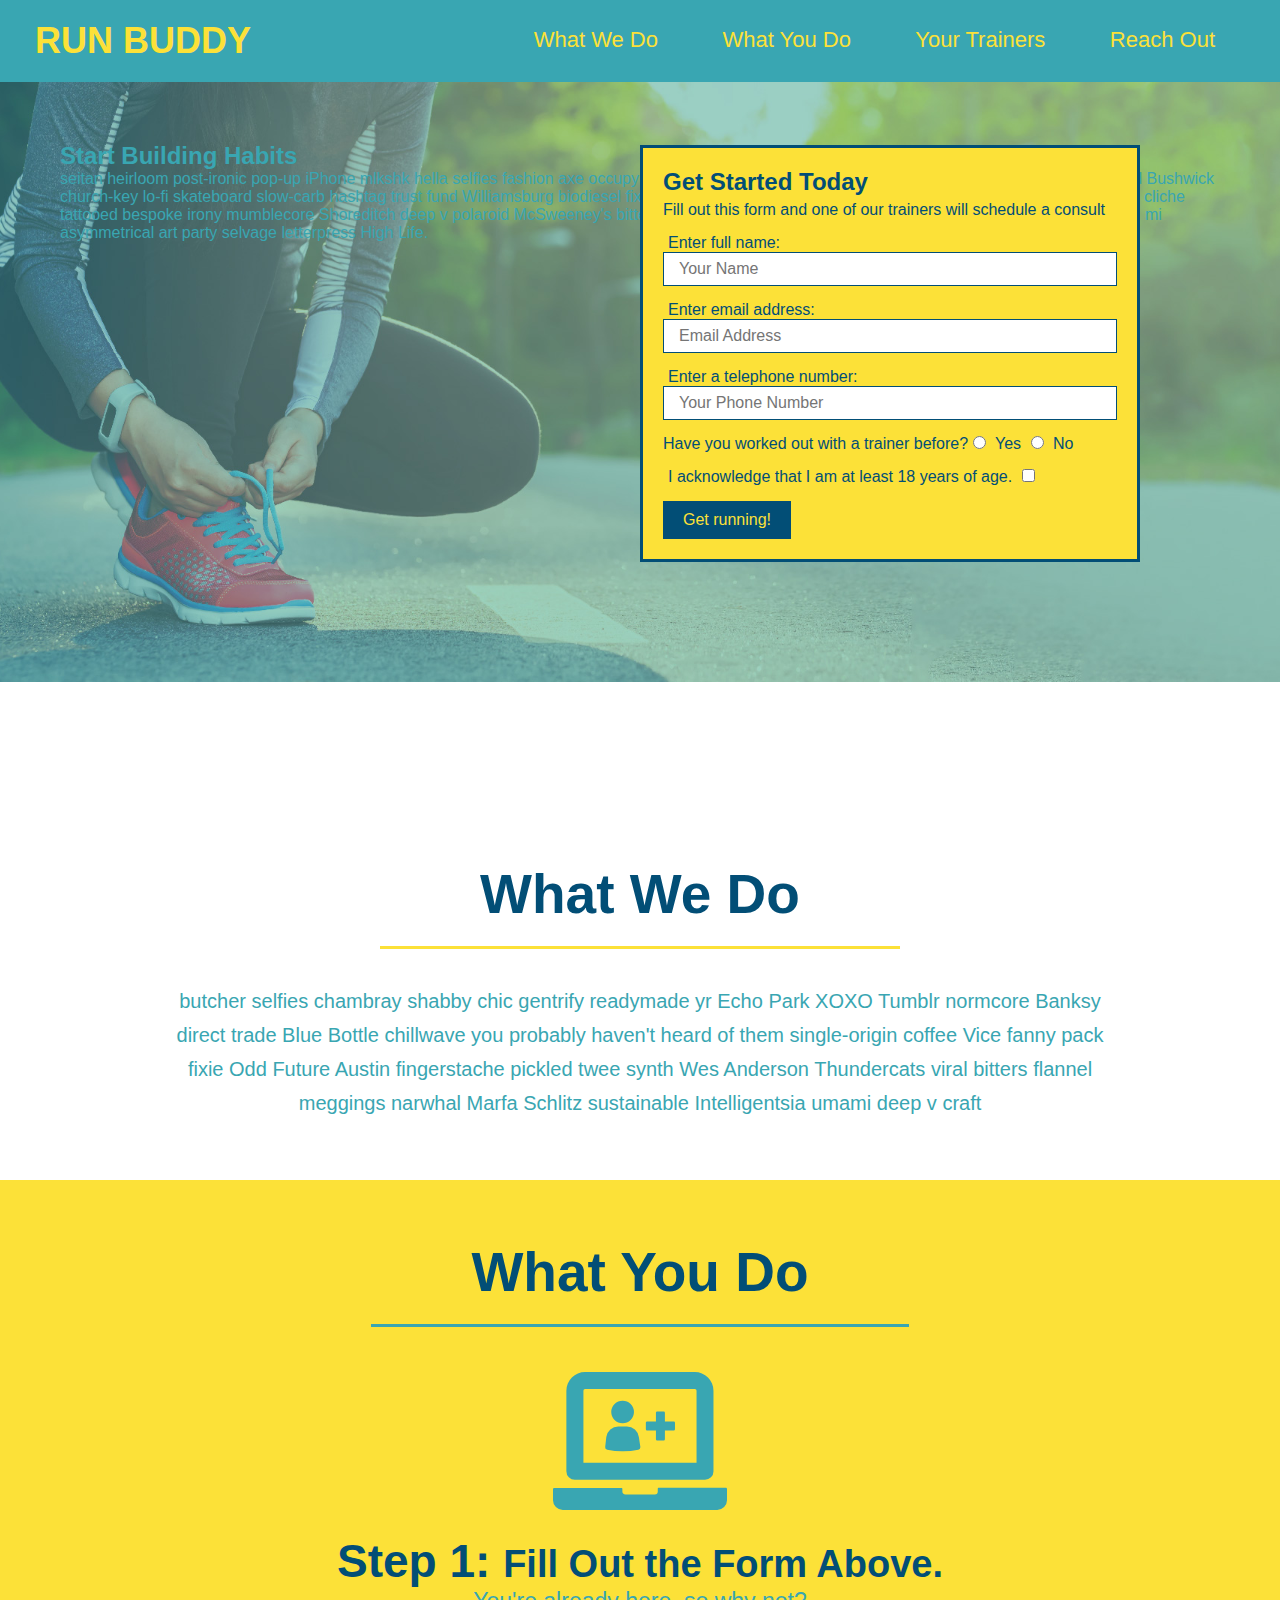
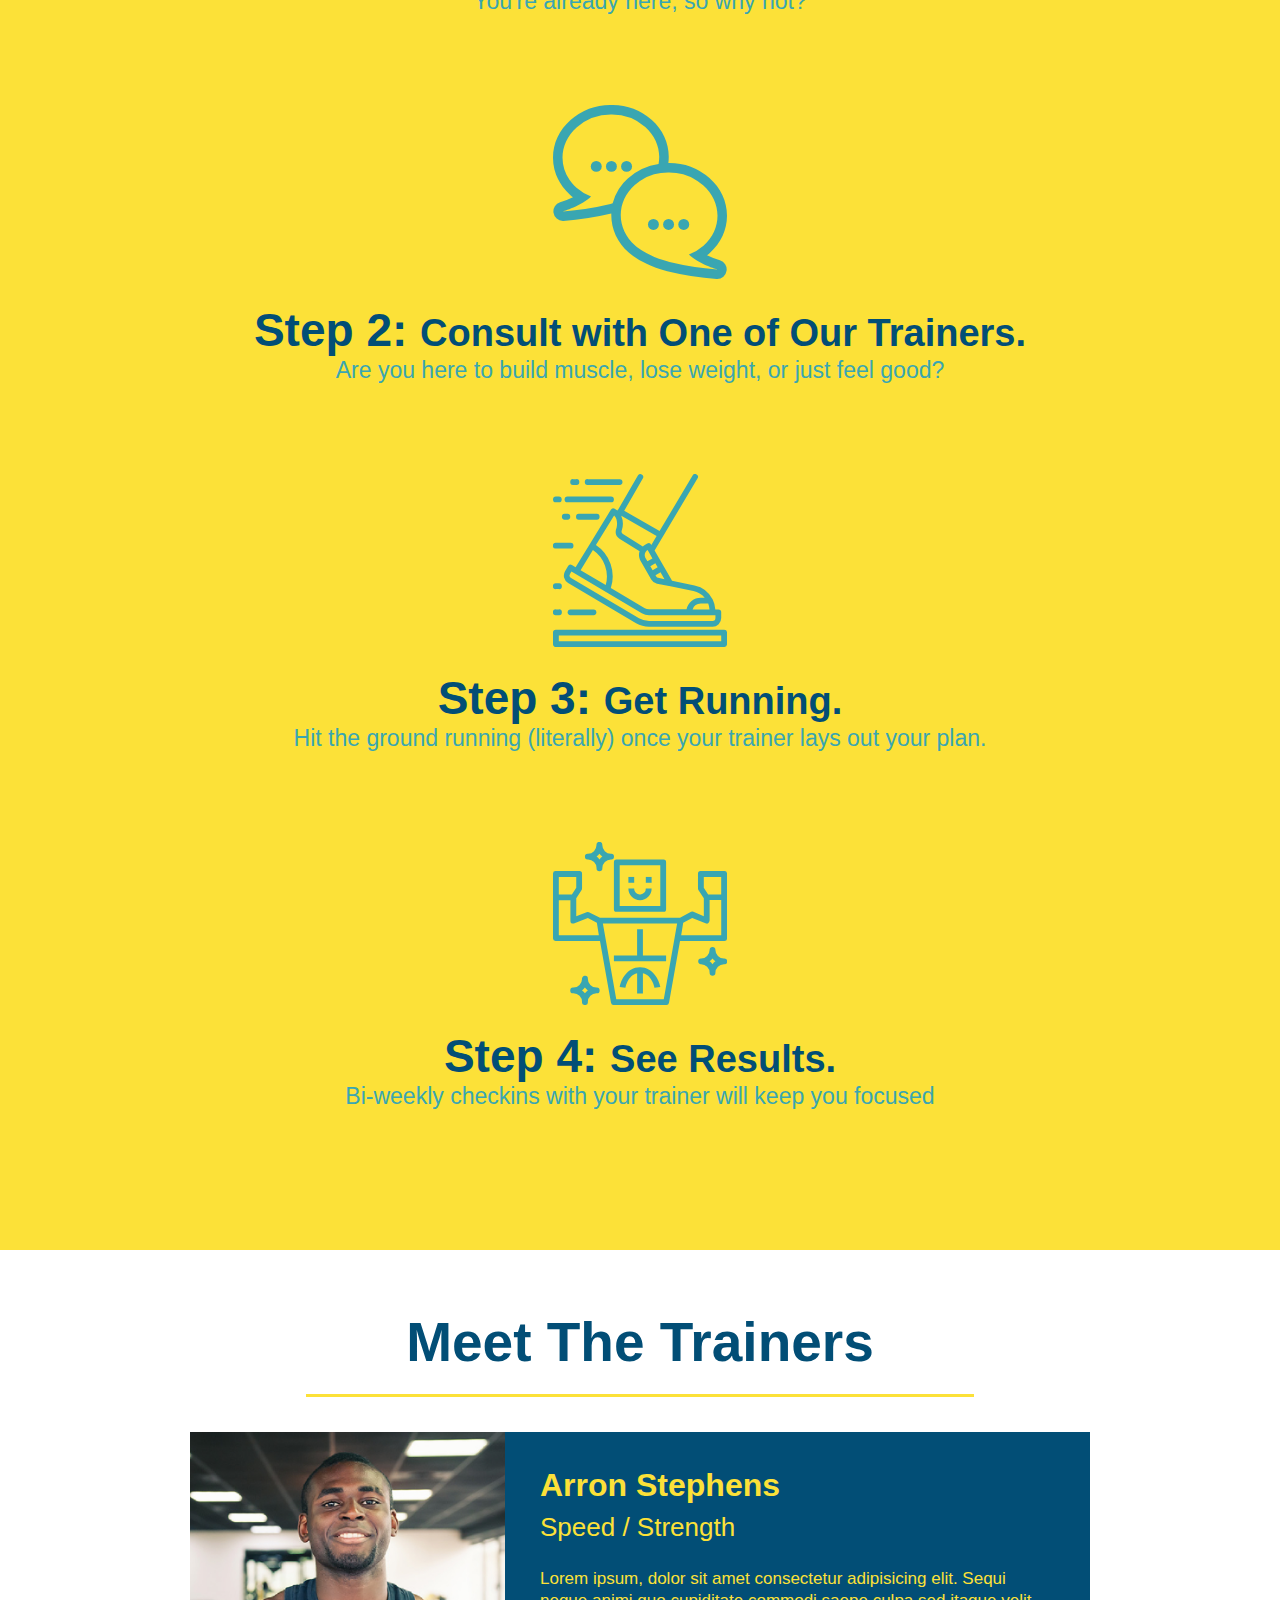
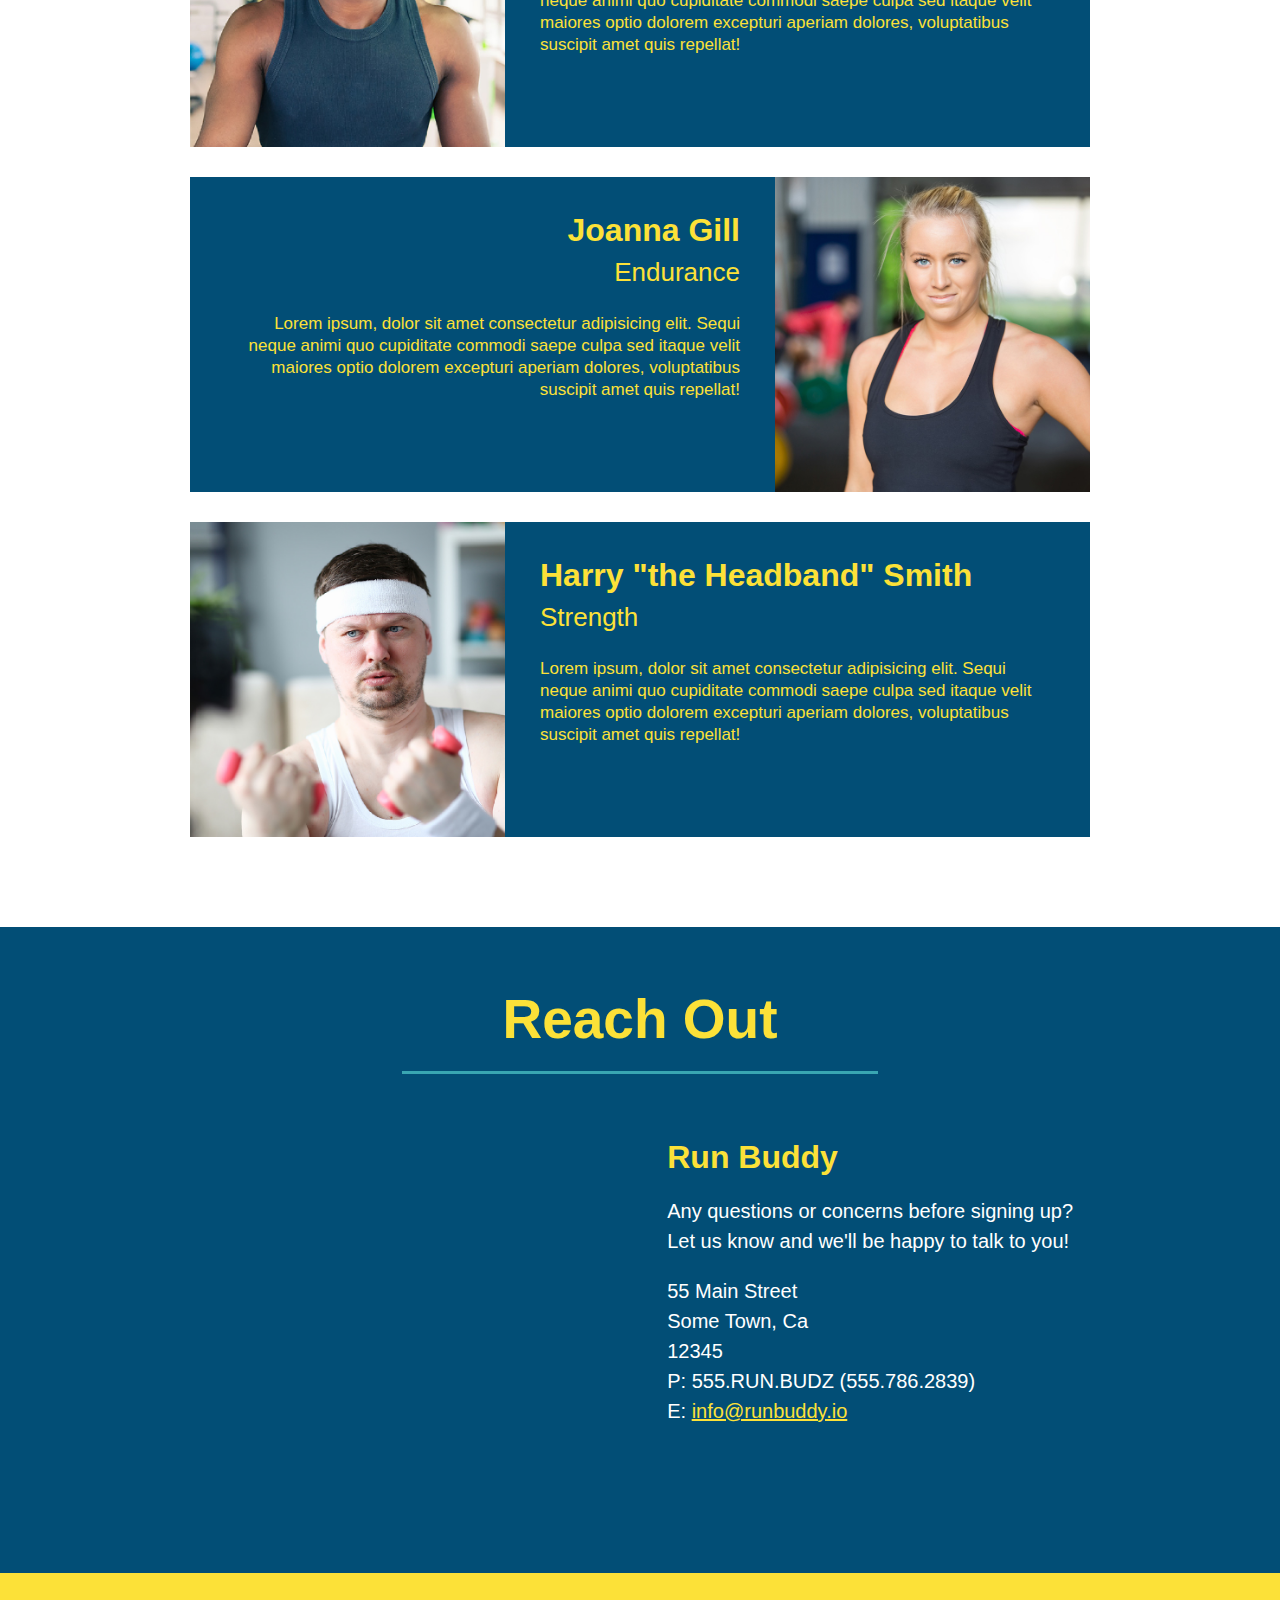
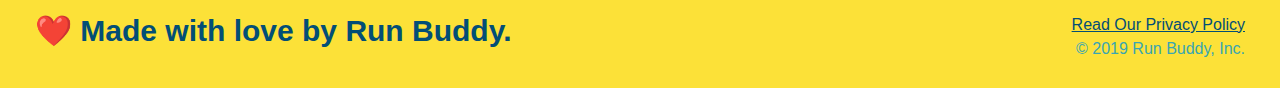
==== index.html @ 11a374d1 "add content to hero, replace image" ====
<!DOCTYPE html>
<html lang="en">
        <head>
            <meta charset="UTF-8" />
            <title>Run Buddy</title>
            <link rel="stylesheet" href="resources/style.css"/>
        </head>
        <body>
            <!--navigation-->
            <header>
                <h1>
                    <a href="/">RUN BUDDY</a>
                </h1>
                <nav>
                    <!-- Unordered list elements-->
                    <ul>
                        <!-- List item elements-->
                        <li>
                            <!--Anchor element-->
                            <a href="#what-we-do">What We Do</a>
                        </li>
                        <li>
                            <a href="#what-you-do">What You Do</a>
                        </li>
                        <li>
                            <a href="#your-trainers">Your Trainers</a>
                        </li>
                        <li>
                            <a href="#reach-out">Reach Out</a>
                        </li>
                    </ul>
                </nav>
            </header>
            
            <!--hero section-->
            <section class="hero">
                <div class="hero-cta">
                    <h2>Start Building Habits</h2>
                    <p>
                        seitan heirloom post-ironic pop-up iPhone mlkshk hella selfies fashion axe occupy readymade put a bird on it messenger bag Wes Anderson Schlitz plaid Bushwick church-key lo-fi skateboard slow-carb hashtag trust fund Williamsburg biodiesel fixie farm-to-table 8-bit banjo XOXO Banksy chillwave bicycle rights retro cliche tattooed bespoke irony mumblecore Shoreditch deep v polaroid McSweeney's bitters cray gentrify tofu Marfa you probably haven't heard of them yr banh mi asymmetrical art party selvage letterpress High Life.
                    </p>
                </div>
                <div class="hero-form">
                  <h3>Get Started Today</h3>
                  <p>Fill out this form and one of our trainers will schedule a consult</p>
                <form>
                    <!--Call to action form-->
                    <label for="name">Enter full name:</label>
                    <input type="text" class="form-input" placeholder="Your Name" name="name" id="name" />
                    
                    <label for="email">Enter email address:</label>
                    <input type="email" class="form-input" placeholder="Email Address" name="email" id="email" />
                    
                    <label for="name">Enter a telephone number:</label>
                    <input type="tel" class="form-input" placeholder="Your Phone Number" name="phone" id="phone" />
                    
                    <p>
                        Have you worked out with a trainer before?
                        <input type="radio" name="trainer-confirm" id="trainer-yes" />
                        <label for="trainer-yes">Yes</label>
                        
                        <input type="radio" name="trainer-confirm" id="trainer-no" />
                        <label for="trainer-no">No</label>
                    </p>
                    
                    <p>
                        <label for="checkbox">
                            I acknowledge that I am at least 18 years of age.
                        </label>
                        <input type="checkbox" name="age-confirm" id="checkbox"/>
                    </p>
                    
                    <button type="submit">
                        Get running!
                    </button>
                </form>
                </div>
            </section>
            <!--end hero section-->

            <!--hero/jumbotron-->
            <section>
            </section>

            <!--What we do section-->
            <section id="what-we-do" class="intro">
                <h2 class="section-title primary-border">What We Do</h2>
                <p>
                    butcher selfies chambray shabby chic gentrify readymade yr Echo Park XOXO Tumblr normcore Banksy direct trade Blue Bottle chillwave you probably haven't heard of them single-origin coffee Vice fanny pack fixie Odd Future Austin fingerstache pickled twee synth Wes Anderson Thundercats viral bitters flannel meggings narwhal Marfa Schlitz sustainable Intelligentsia umami deep v craft
                </p>
            </section>

            <!--What you do section-->
            <section id="what-you-do" class="steps">
                <h2 class="section-title secondary-border">What You Do</h2>

                <div>
                    <!-- insert this img element -->
                    <img src="./resources/images/step-1.svg" alt="" />
                    <h3>Step 1: <span>Fill Out the Form Above.</span></h3>
                    <p>You're already here, so why not?</p>
                </div>
                
                <div>
                    <img src="./resources/images/step-2.svg" alt="" />
                    <h3>Step 2: <span>Consult with One of Our Trainers.</span></h3>
                    <p>Are you here to build muscle, lose weight, or just feel good?</p>
                </div>

                <div>
                    <img src="./resources/images/step-3.svg" alt="" />
                    <h3>Step 3: <span>Get Running.</span></h3>
                    <p>Hit the ground running (literally) once your trainer lays out your plan.</p>
                </div>

                <div>
                    <img src="./resources/images/step-4.svg" alt="" />
                    <h3>Step 4: <span>See Results.</span></h3>
                    <p>Bi-weekly checkins with your trainer will keep you focused</p>
                </div>
            </section>

            <!--Meet the Trainers Section-->
            <section id="your-trainers" class="trainers">
                <h2 class="section-title primary-border">Meet The Trainers</h2>

                <article class="trainer">
                    <img src="resources/images/trainer-1.jpg" alt="Arron Stephens in his workout clothes, ready to pump iron."/>
                    <div class="trainer-bio text-left">
                        <h3>Arron Stephens</h3>
                        <h4>Speed / Strength</h4>
                        <p>
                            Lorem ipsum, dolor sit amet consectetur adipisicing elit. Sequi neque animi quo cupiditate commodi saepe culpa sed
                            itaque velit maiores optio dolorem excepturi aperiam dolores, voluptatibus suscipit amet quis repellat!
                        </p>
                    </div>
                </article>

                <!-- second trainer bio -->
                <article class="trainer">
                    <div class="trainer-bio text-right">
                    <h3>Joanna Gill</h3>
                    <h4>Endurance</h4>
                    <p>
                        Lorem ipsum, dolor sit amet consectetur adipisicing elit. Sequi neque animi quo cupiditate commodi saepe culpa sed
                        itaque velit maiores optio dolorem excepturi aperiam dolores, voluptatibus suscipit amet quis repellat!
                    </p>
                    </div>
                    <img src="resources/images/trainer-2.jpg" alt="Joanna Gill cooling off after a workout" />
                </article>
                
                <!-- third trainer bio -->
                <article class="trainer">
                    <img src="resources/images/trainer-3.jpg" alt="Harry Smith wearing a headband and lifting comically small pink weights" />
                    <div class="trainer-bio text-left">
                    <h3>Harry "the Headband" Smith</h3>
                    <h4>Strength</h4>
                    <p>
                        Lorem ipsum, dolor sit amet consectetur adipisicing elit. Sequi neque animi quo cupiditate commodi saepe culpa sed
                        itaque velit maiores optio dolorem excepturi aperiam dolores, voluptatibus suscipit amet quis repellat!
                    </p>
                    </div>
                </article>
            </section>

            <!--reach out section-->
            <section id="reach-out" class="contact">
                <h2 class="section-title secondary-border">Reach Out</h2>

                <div class="contact-info">
                    <iframe src="https://www.google.com/maps/embed?pb=!1m18!1m12!1m3!1d2941.629559696453!2d-71.11767998467305!3d42.49942747917771!2m3!1f0!2f0!3f0!3m2!1i1024!2i768!4f13.1!3m3!1m2!1s0x89e374beabe57c93%3A0x8c1a753d061dc4a1!2s9%20Concord%20Rd%2C%20Stoneham%2C%20MA%2002180!5e0!3m2!1sen!2sus!4v1642597532326!5m2!1sen!2sus"  
                    style="border:0;" 
                    allowfullscreen="" 
                    loading="lazy">
                    </iframe>
                    
                    <div>
                        <h3>Run Buddy</h3>
                        <p>
                        Any questions or concerns before signing up?
                        <br />
                        Let us know and we'll be happy to talk to you!
                        </p>
                        <address>
                        55 Main Street <br/>
                        Some Town, Ca <br/>
                        12345<br />
                        P: 555.RUN.BUDZ (555.786.2839)<br/>
                        E: <a href="mailto:info@runbuddy.io">info@runbuddy.io</a>
                        </address>
                    </div>
                </div>
        </section>

            <!--footer-->
            <footer>
                <h2>❤️ Made with love by Run Buddy.</h2>
                <div>
                    <a href="Privacy-policy.html">Read Our Privacy Policy</a><br/>
                    &copy; 2019 Run Buddy, Inc.
                </div>
            </footer>
        </body>
</html>
---- resources/style.css ----
* {
    margin: 0;
    padding: 0;
    box-sizing: border-box;
}

body {
    color: #39a6b2;
    font-family: Helvetica, Arial, sans-serif;
}

/* apply styles to <header> */
header {
    padding: 20px 35px;
    background-color: #39a6b2;
}

header h1 {
    font-weight: bold;
    font-size: 36px;
    color: #fce138;
    margin: 0;
    display: inline;
}

header a {
    text-decoration:none;
    color: #fce138;
}

/* Hero Style Start */
.hero {
    background-image: url(../resources/images/hero-bg.jpg);
    height: 600px;
    background-size: cover;
    background-position: center;
    position: relative;
}
/* Hero Style End */

.hero-form {
    border: 3px solid #024e76;
    background-color: #fce138;
    padding: 20px;
    width: 500px;
    color: #024e76;
    position: absolute;
    bottom: 120px;
    right: 140px;
}

.hero-form h3 {
    font-size: 24px;
    margin: 0;
}

.hero-form p {
    margin: 5px 0 15px 0;
}

header nav {
    float: right;
    margin: 7px 0;
}

header nav ul li {
    display: inline;
}

header nav ul li a {
    margin: 0 30px;
    font-weight: lighter; 
    font-size: 22px;
}

footer {
    background: #fce138;
    width: 100%;
    padding: 40px 35px;
}

footer h2 {
    display: inline;
    color: #024e76;
    font-size: 30px;
    margin: 0;
}

footer div {
    float: right;
    line-height: 1.5;
    text-align: right;
}

footer a {
    color: #024e76;
}

section {
    padding: 60px;
}

.form-input {
    border: 1px solid #024e76;
    display: block;
    padding: 7px 15px;
    font-size: 16px;
    color: #024e76;
    width: 100%;
    margin-bottom: 15px;
}

.hero-form label {
    margin: 0 5px;
}

.hero-form button {
    color: #fce138;
    background-color: #024e76;
    border: none;
    padding: 10px 20px;
    font-size: 16px;
}

.intro {
    text-align: center;
}

.intro p {
    line-height: 1.7;
    color: #39a6b2;
    width: 80%;
    font-size: 20px;
    margin: 0 auto;
}

.steps {
    text-align: center;
    background: #fce138;
}

.section-title {
    font-size: 55px;
    color: #024e76;
    margin-bottom: 35px;
    padding: 0 100px 20px 100px;
    display: inline-block;
    border-bottom: 3px solid;
}
  
.primary-border {
    border-color: #fce138;
}
  
.secondary-border {
    border-color: #39a6b2;
}

.steps div {
    margin-bottom: 80px;
}
  
.steps img {
    width: 15%;
    margin: 10px 0;
}
  
.steps h3 {
    color: #024e76;
    font-size: 46px;
    margin-top: 10px;
}
  
.steps p {
    color: #39a6b2;
    font-size: 23px;
}

.steps span {
    font-size: 38px;
}

.trainers {
    text-align: center; 
}

.trainer {
    width: 900px;
    margin: 0 auto 30px auto;
    background: #024e76;
    color: #fce138;
    overflow: auto;
}

.trainer img {
    width: 35%;
    float: left;
}
  
.trainer-bio {
    padding: 35px;
    float: left;
    width: 65%;
    overflow: auto
}

.text-left {
    text-align: left;
}
  
.text-right {
    text-align: right;
}

.trainer-bio h3 {
    font-size: 32px;
    margin-bottom: 8px;
}
  
.trainer-bio h4 {
    font-weight: lighter;
    font-size: 26px;
    margin-bottom: 25px;
}
  
.trainer-bio p {
    font-size: 17px;
    line-height: 1.3;
}

.contact {
    background-color: #024e76;
    text-align: center;
}

.contact h2 {
    color: #fce138;
}

.contact-info iframe {
    width: 400px;
    height: 400px;
}

.contact-info div {
    width: 410px;
    display: inline-block;
    vertical-align: top;
    text-align: left;
    margin: 30px 0 0 60px;
    color: white;
}

.contact-info h3 {
    color: #fce138;
    font-size: 32px;
}
  
.contact-info p, .contact-info address {
    margin: 20px 0;
    line-height: 1.5;
    font-size: 20px;
    font-style: normal;
}
  
.contact-info a {
    color: #fce138;
}
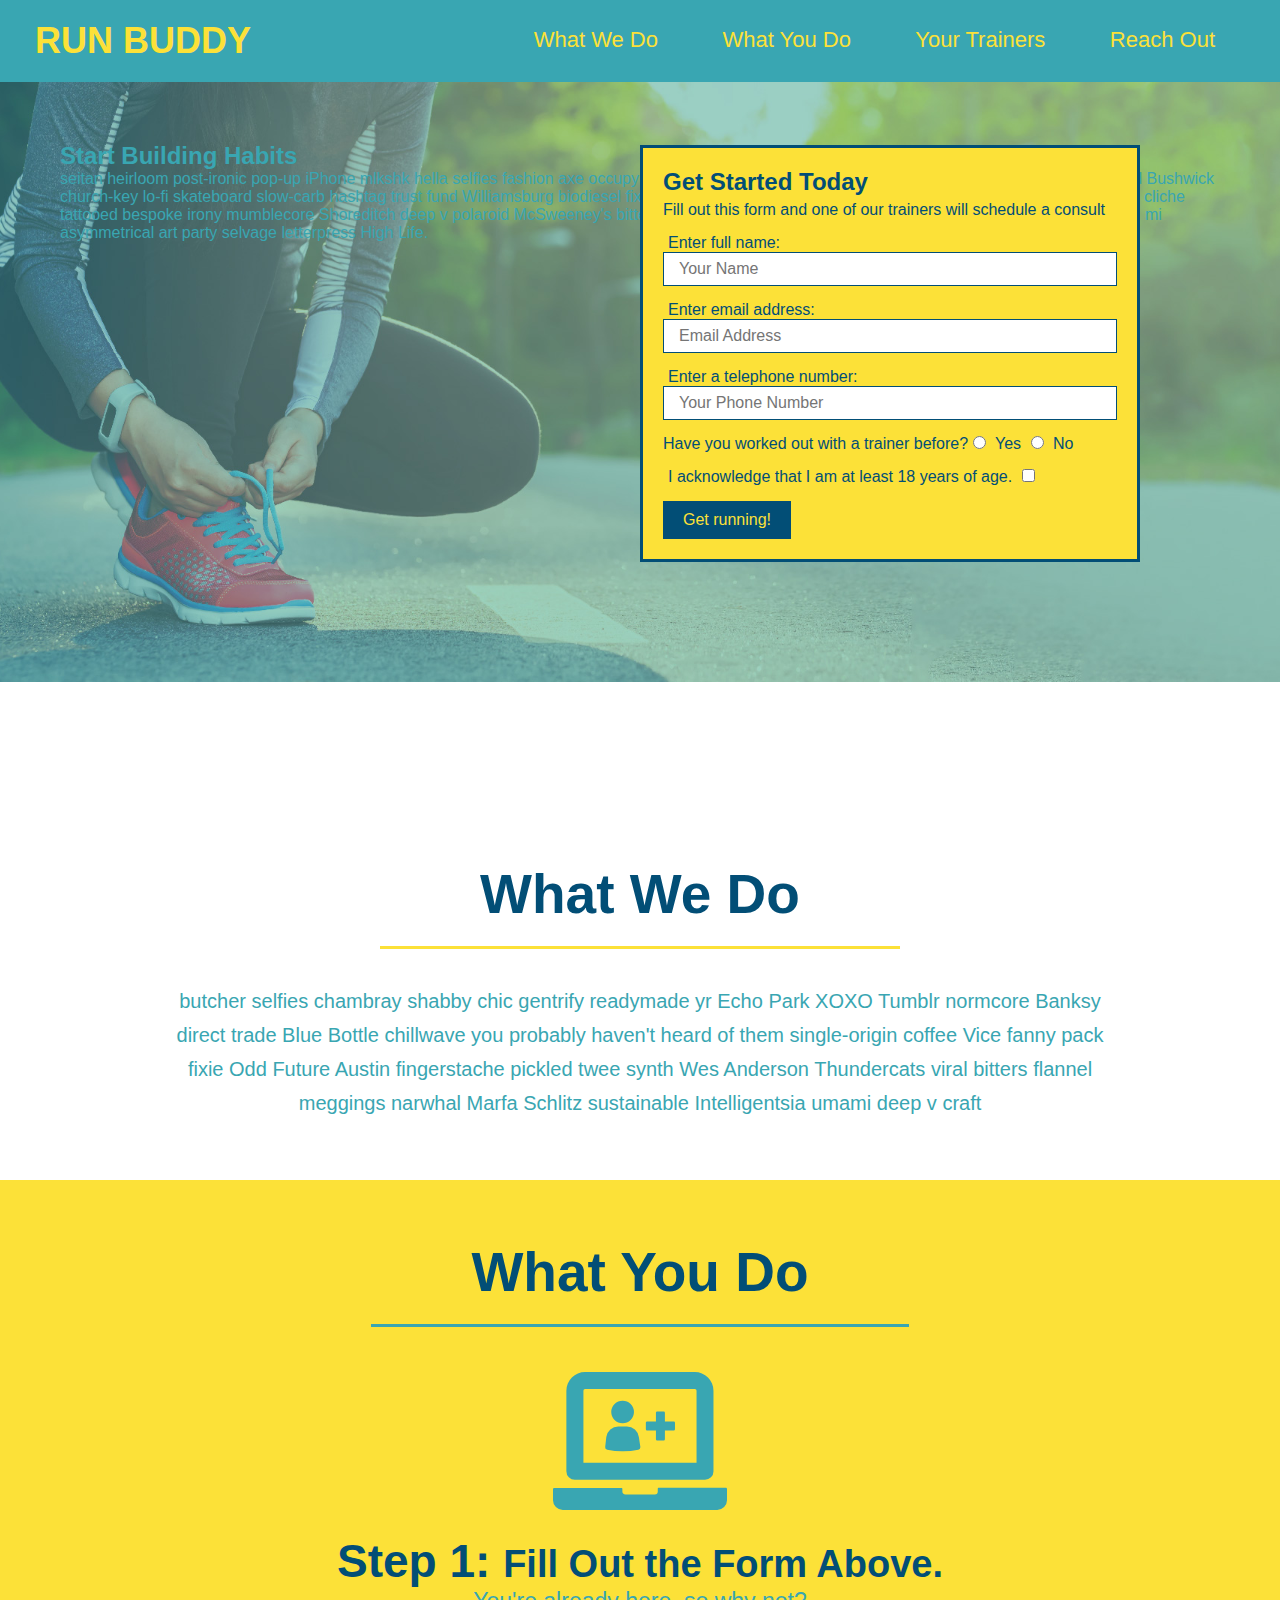
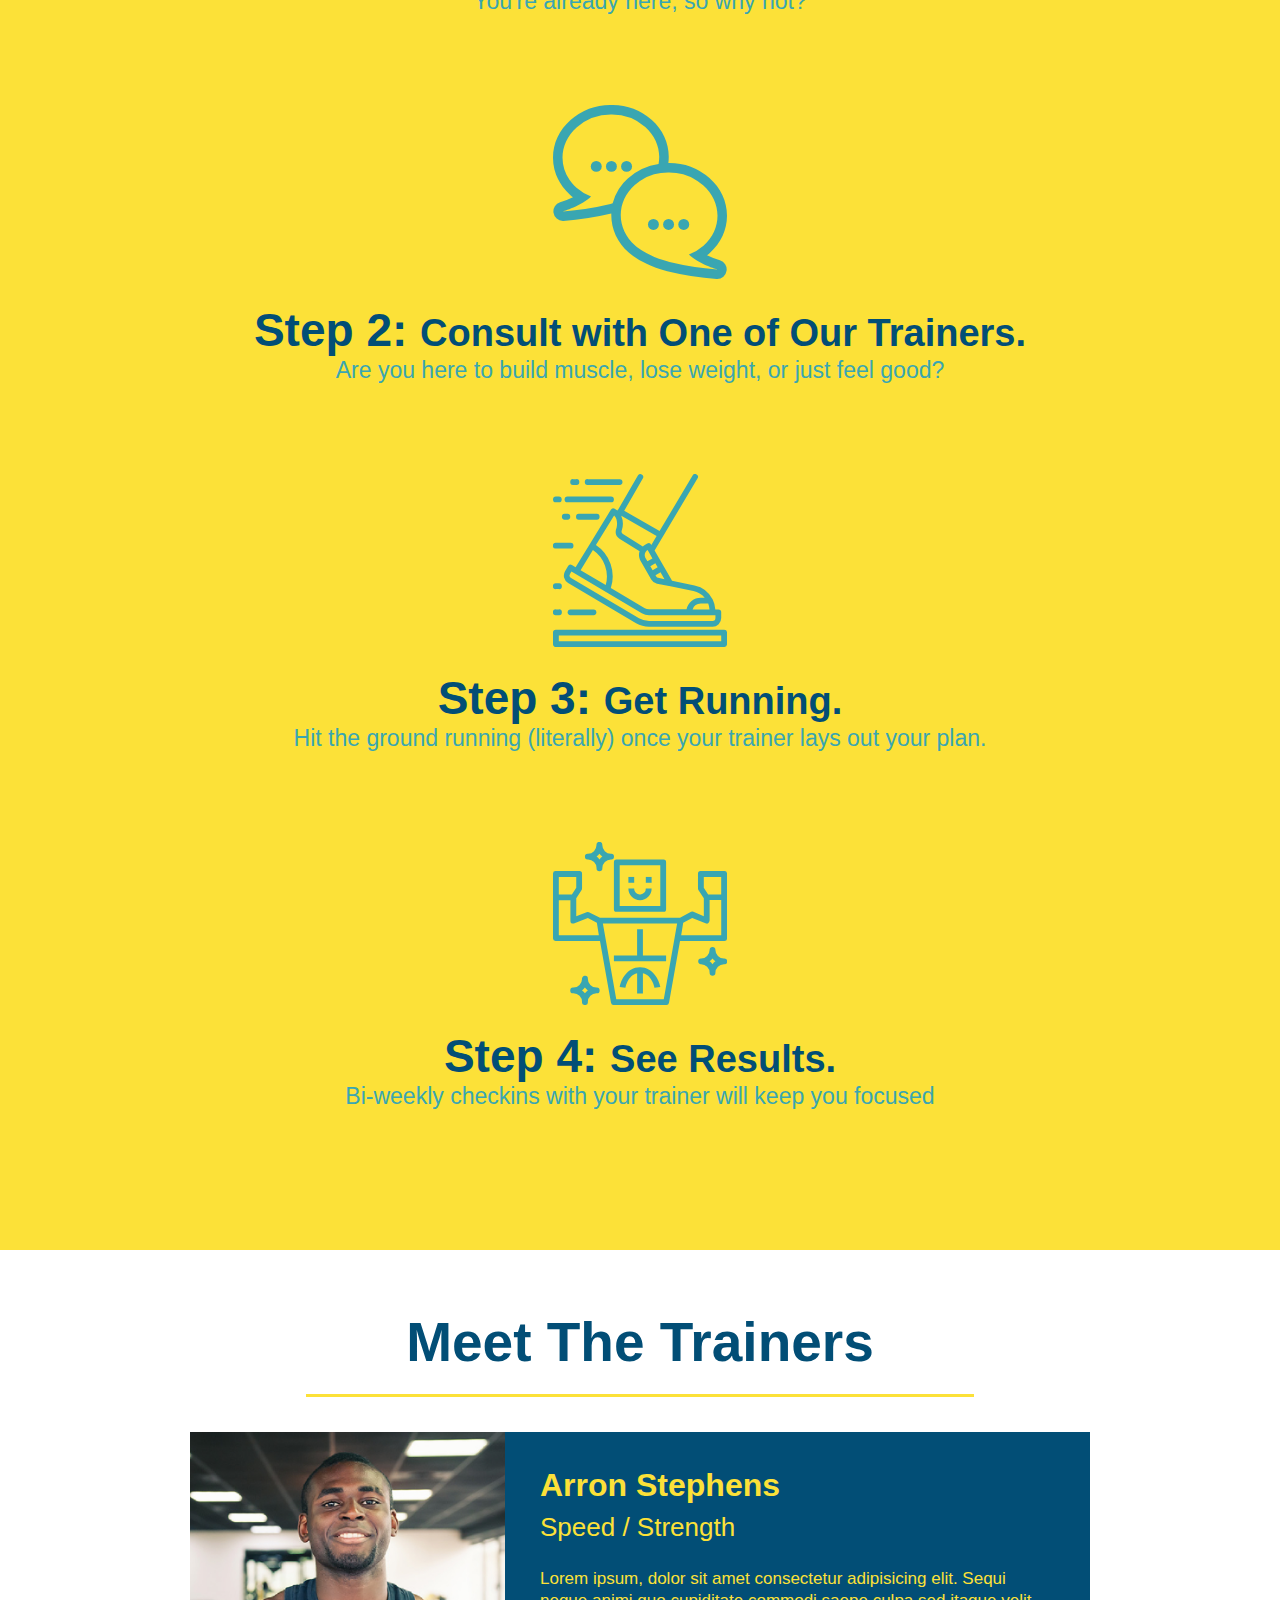
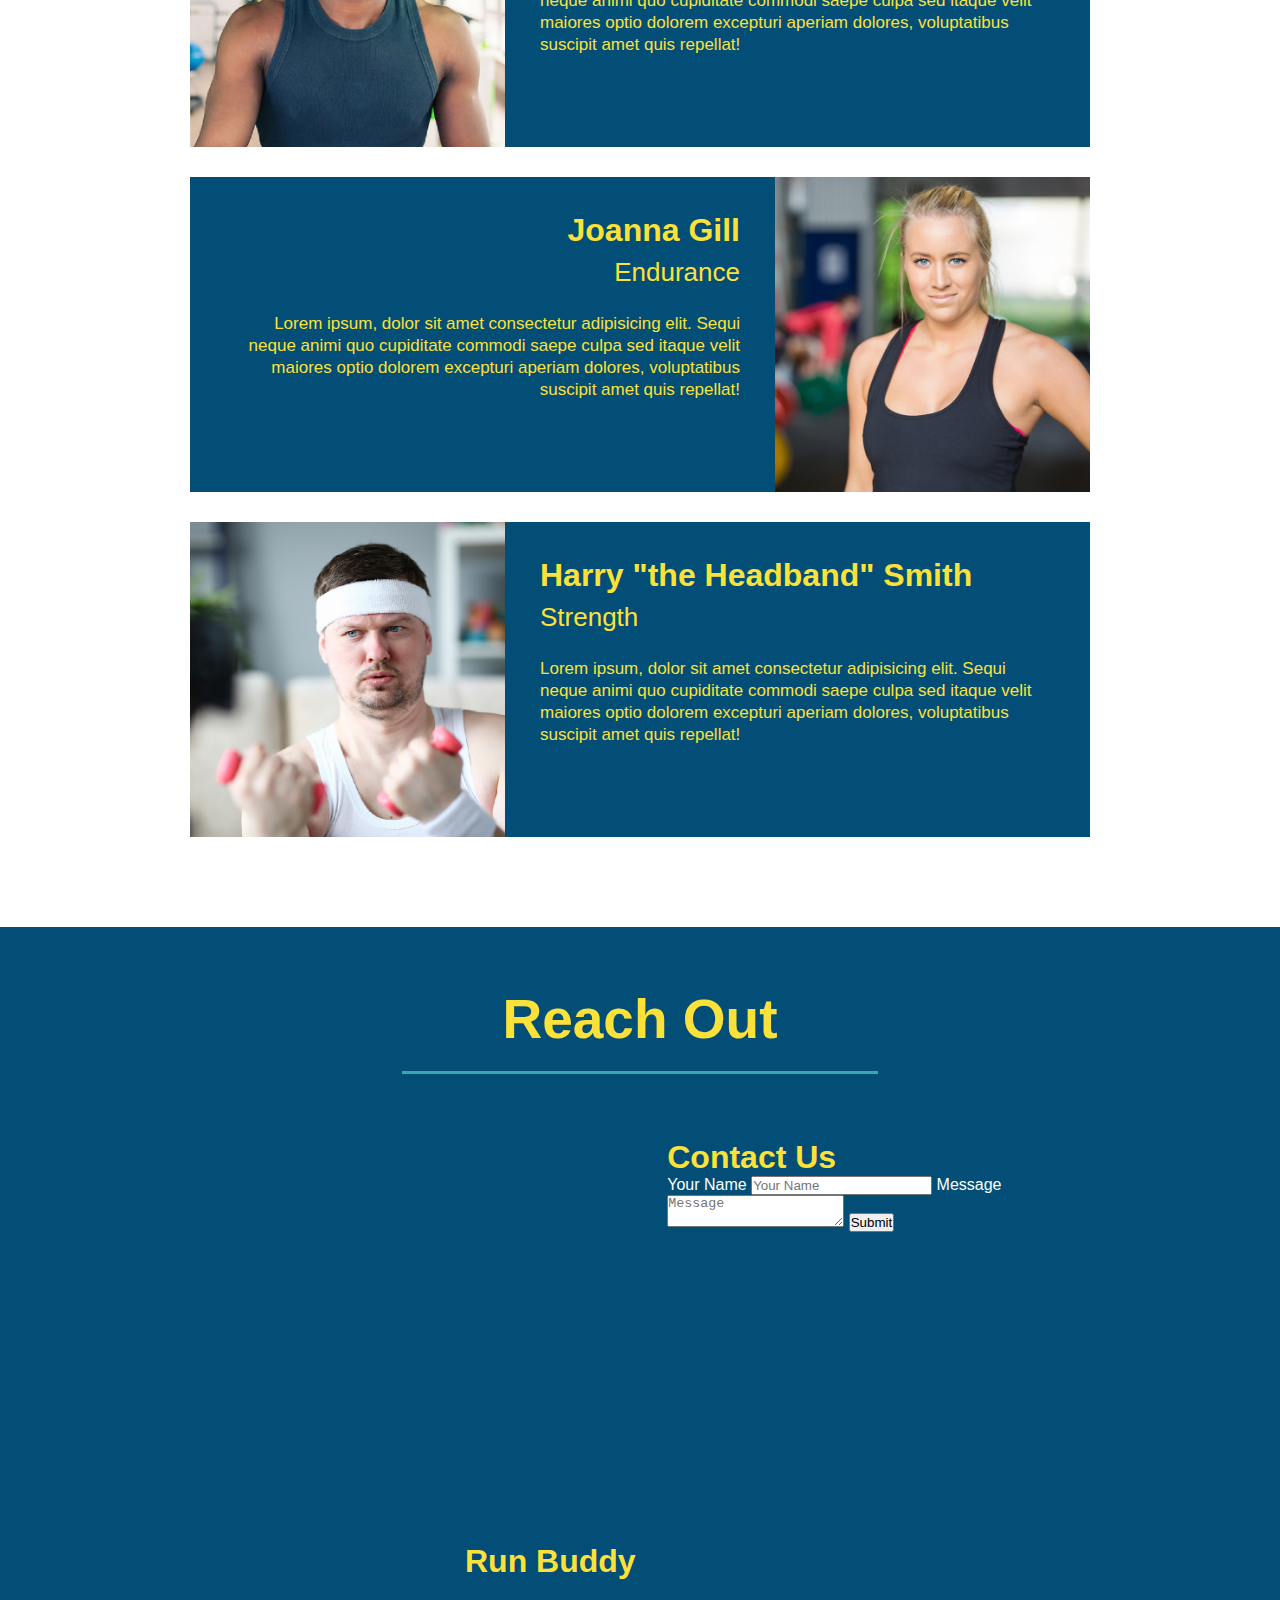
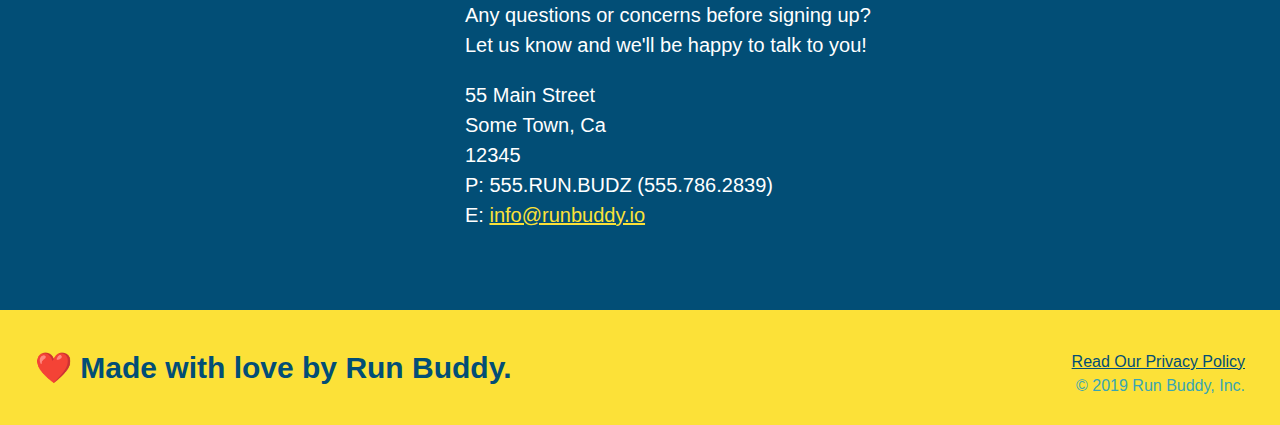
==== commit 252865d5: "add contact form" ====
--- a/index.html
+++ b/index.html
@@ -174,6 +174,19 @@
                     loading="lazy">
                     </iframe>
                     
+                    <div class="contact-form">
+                        <h3>Contact Us</h3>
+                        <form>
+                           <label for="contact-name">Your Name</label>
+                           <input type="text" id="contact-name" placeholder="Your Name" />
+                      
+                           <label for="contact-message">Message</label>
+                           <textarea id="contact-message" placeholder="Message"></textarea>
+                      
+                           <button type="submit">Submit</button>
+                        </form>
+                    </div>
+
                     <div>
                         <h3>Run Buddy</h3>
                         <p>
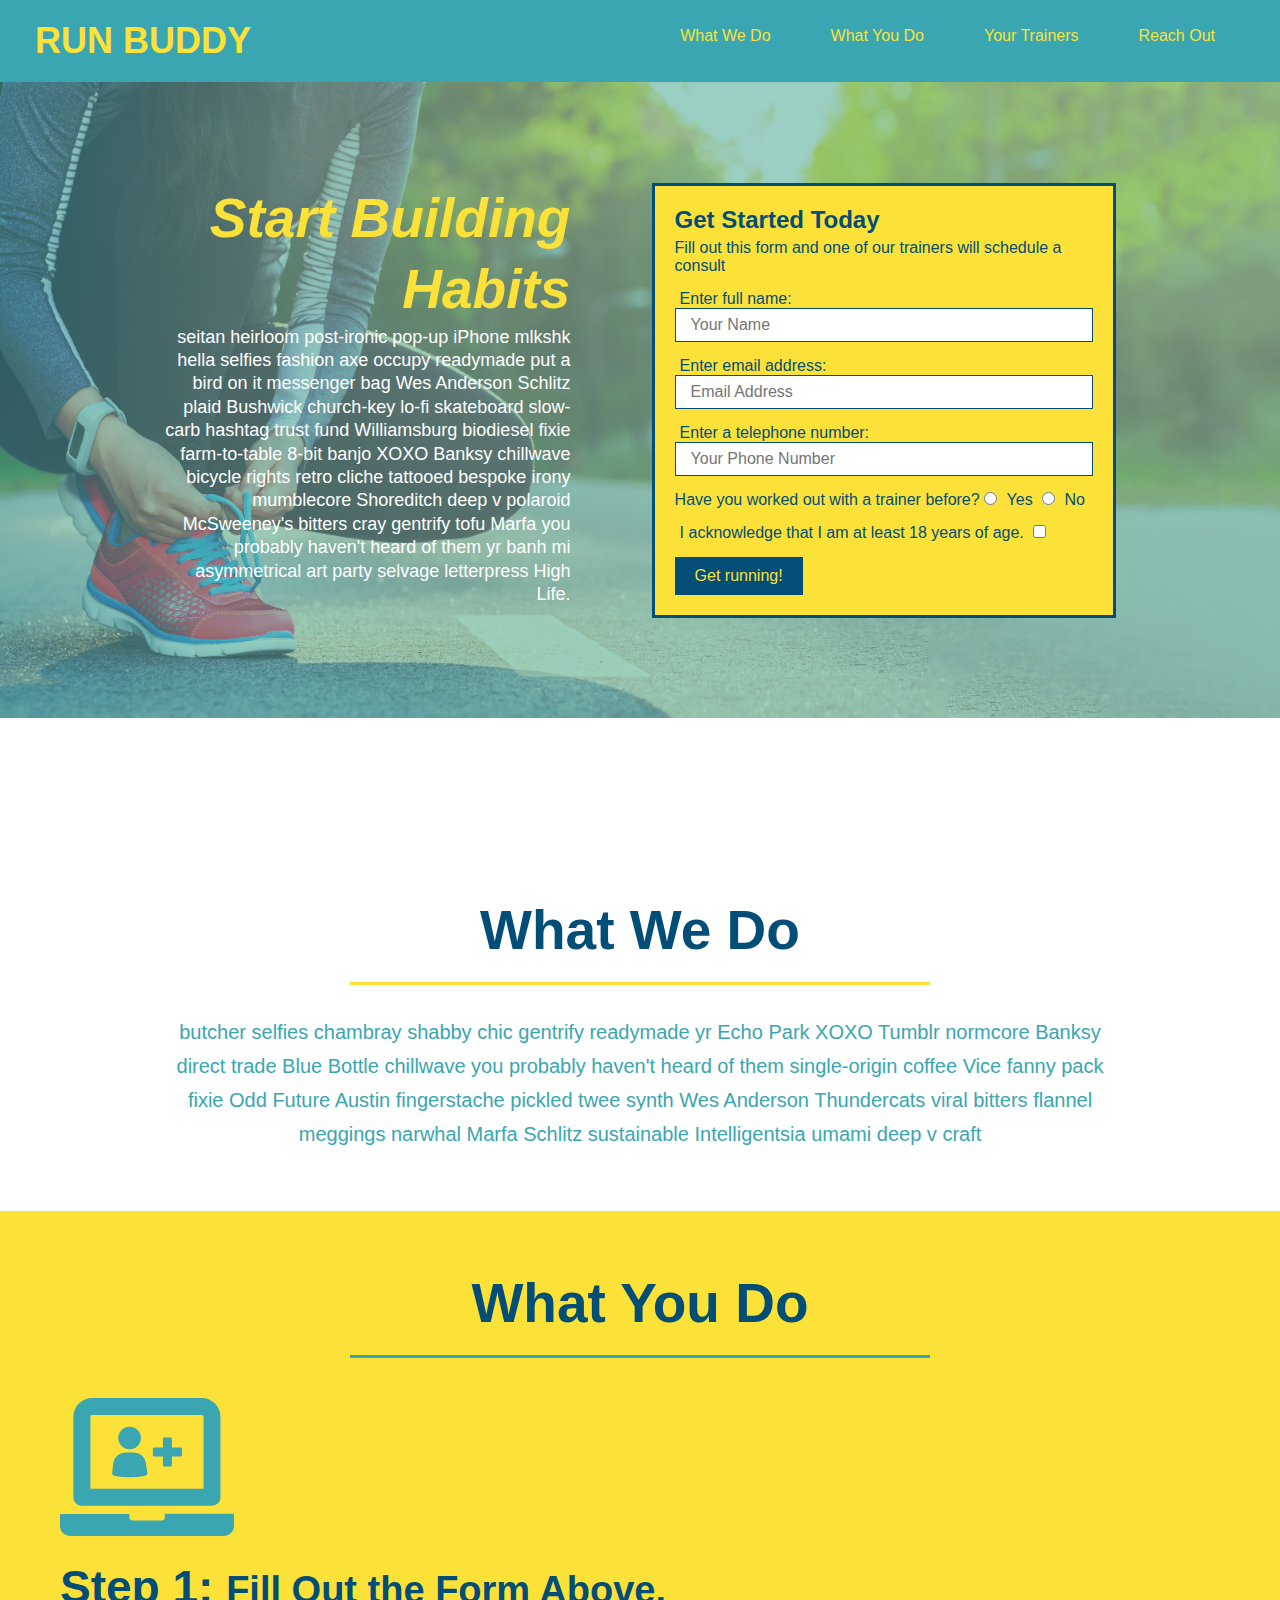
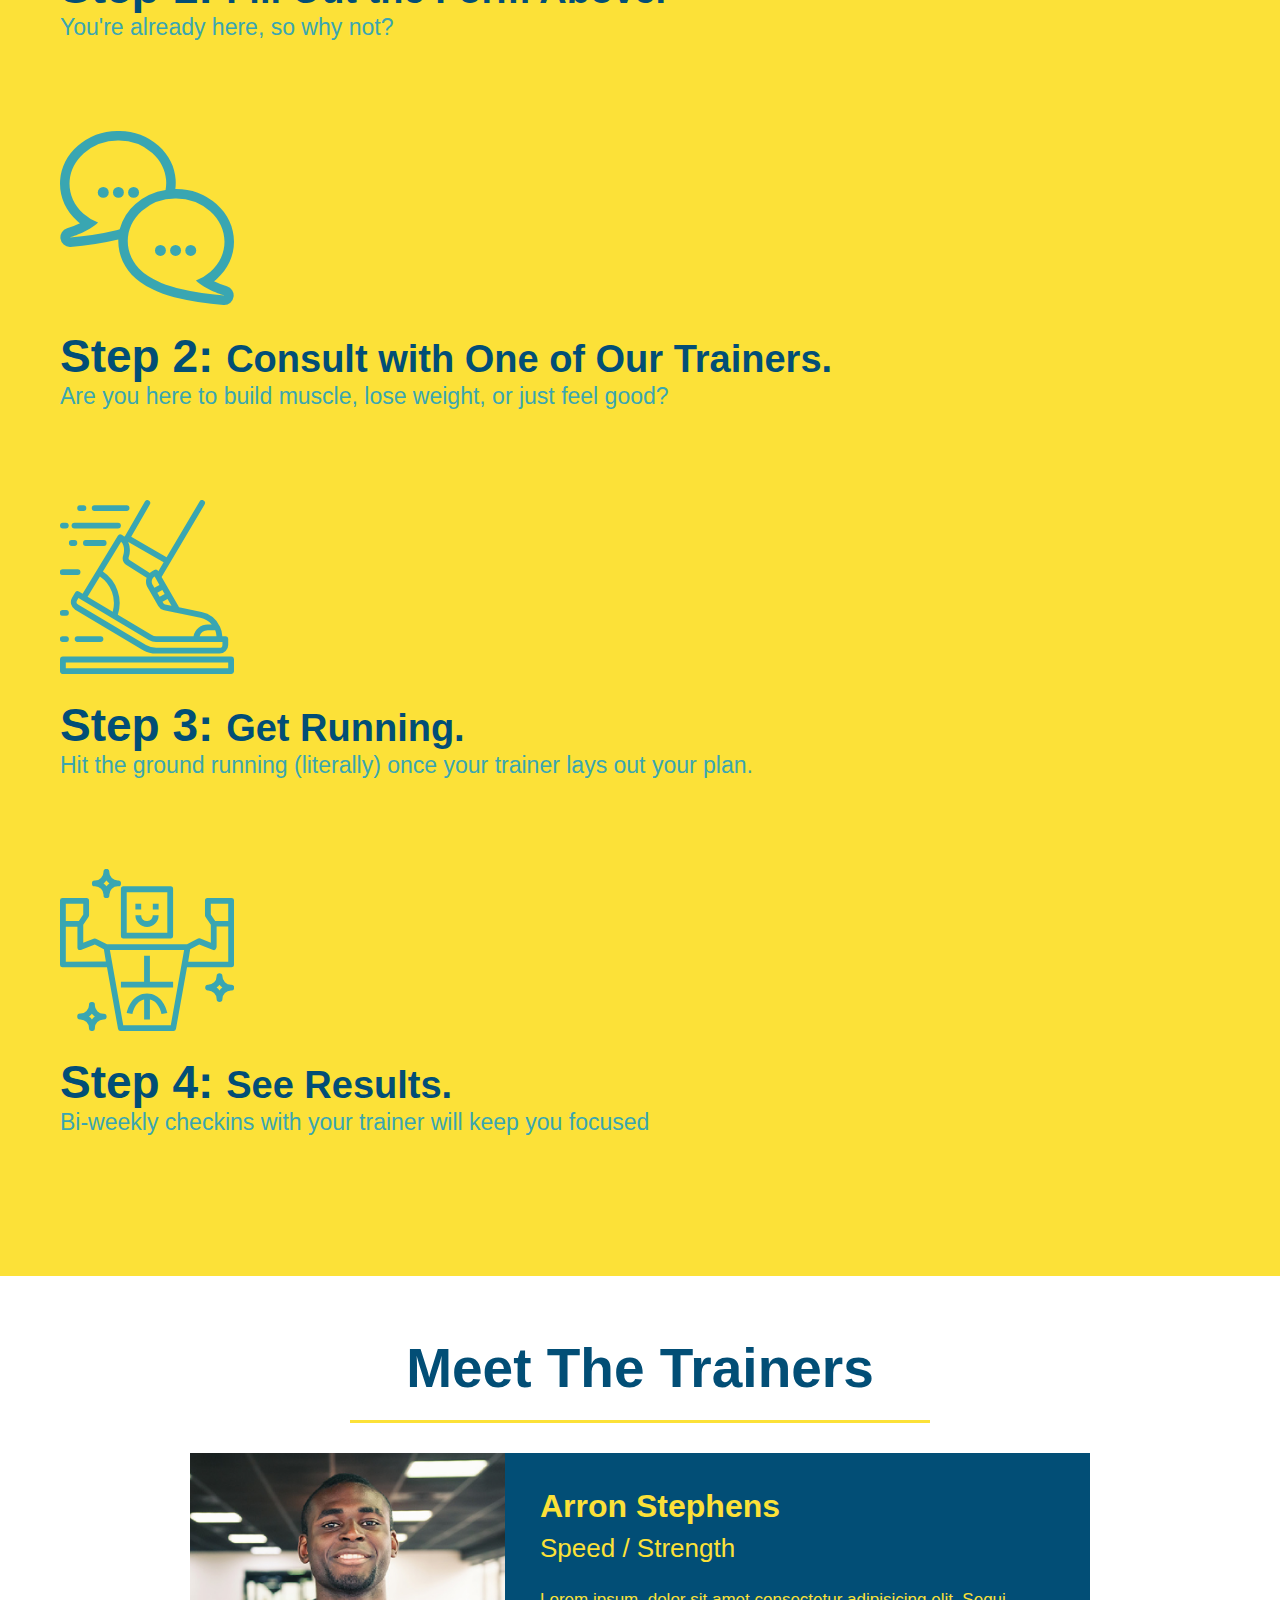
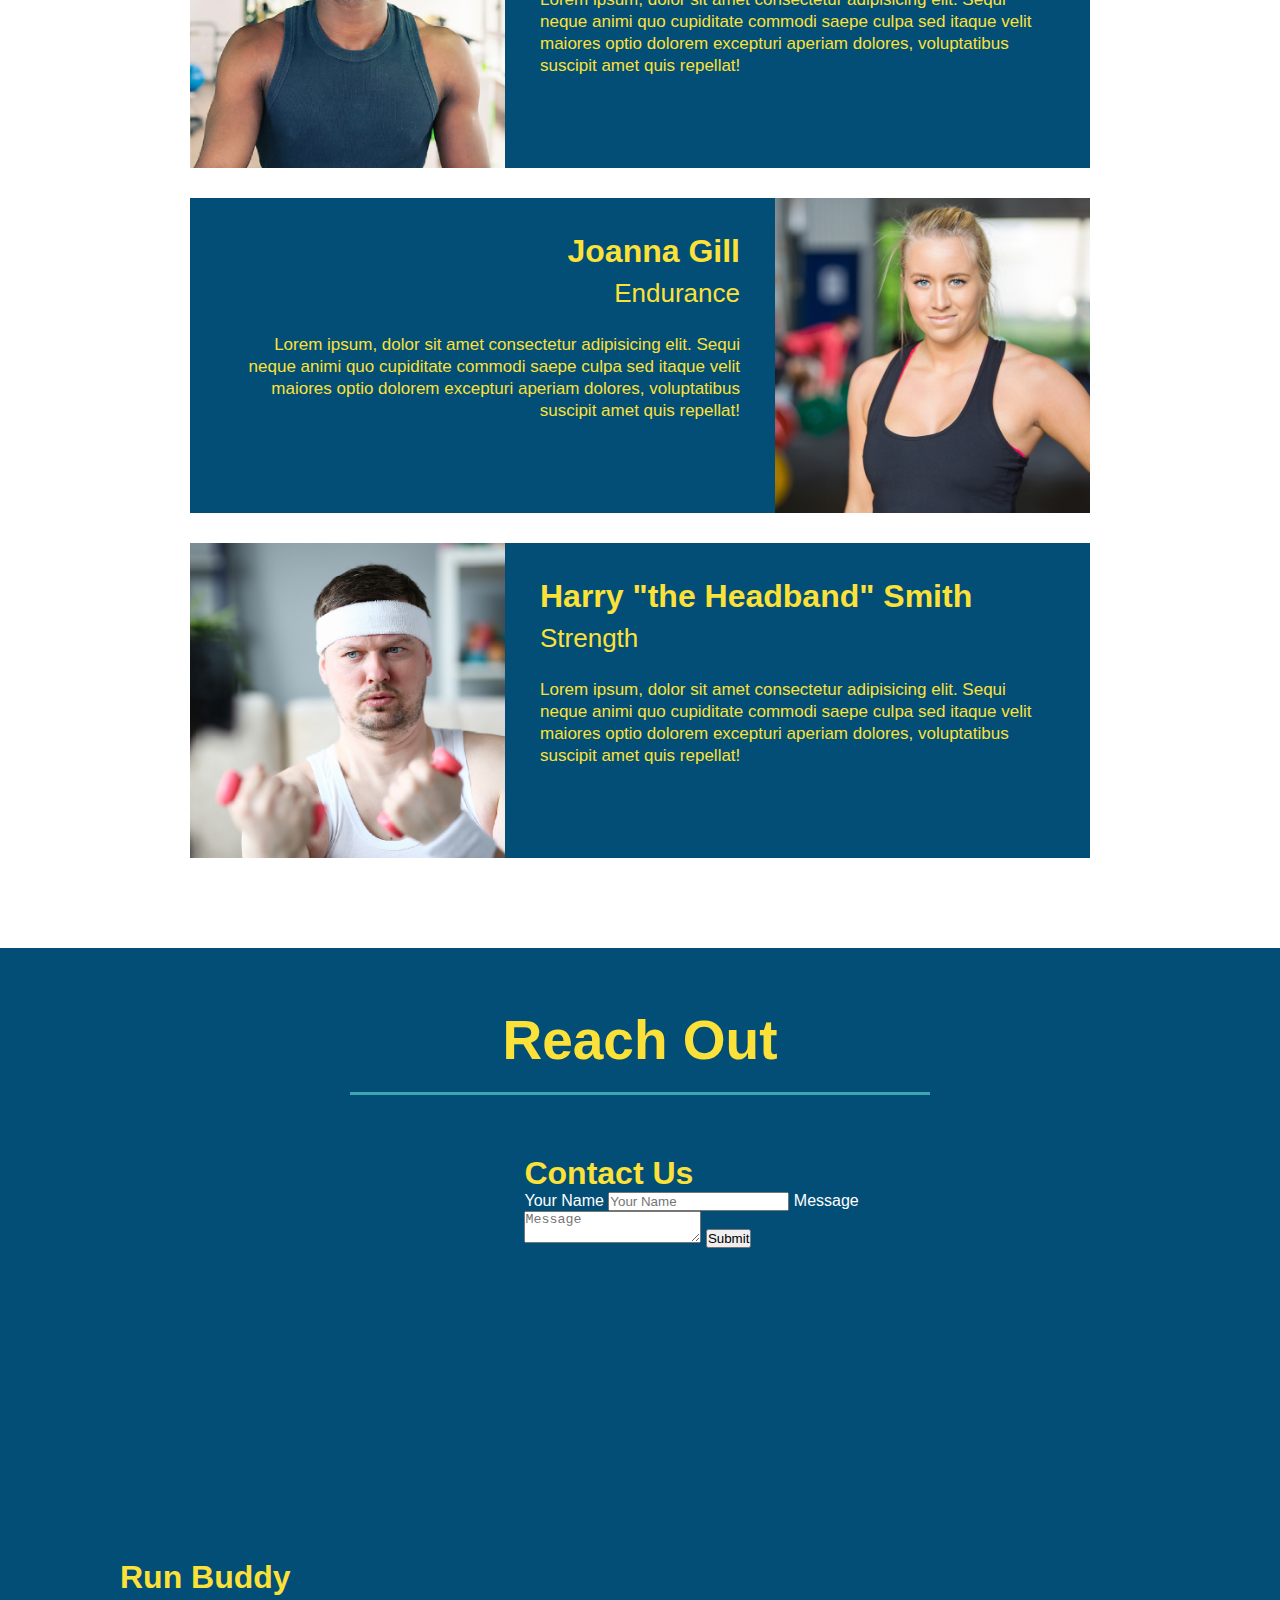
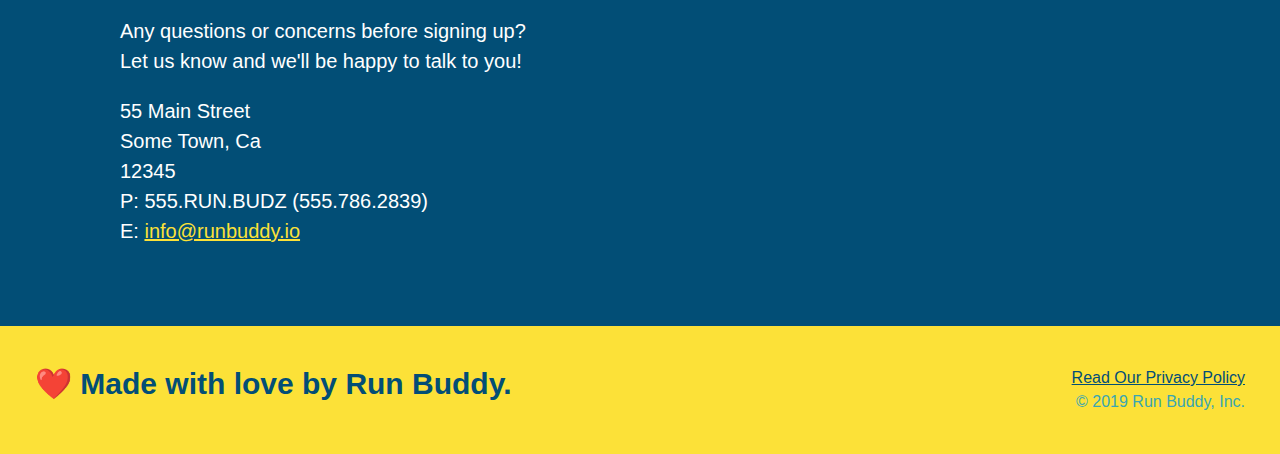
==== commit 038426fe: "Substantial changes to structure of CSS and adding flex-box rules" ====
--- a/index.html
+++ b/index.html
@@ -84,10 +84,16 @@
 
             <!--What we do section-->
             <section id="what-we-do" class="intro">
-                <h2 class="section-title primary-border">What We Do</h2>
-                <p>
-                    butcher selfies chambray shabby chic gentrify readymade yr Echo Park XOXO Tumblr normcore Banksy direct trade Blue Bottle chillwave you probably haven't heard of them single-origin coffee Vice fanny pack fixie Odd Future Austin fingerstache pickled twee synth Wes Anderson Thundercats viral bitters flannel meggings narwhal Marfa Schlitz sustainable Intelligentsia umami deep v craft
-                </p>
+                <div class="flex-row">    
+                    <h2 class="section-title primary-border">
+                        What We Do
+                    </h2>
+                </div>
+                <div class="flex-row">
+                    <p>
+                        butcher selfies chambray shabby chic gentrify readymade yr Echo Park XOXO Tumblr normcore Banksy direct trade Blue Bottle chillwave you probably haven't heard of them single-origin coffee Vice fanny pack fixie Odd Future Austin fingerstache pickled twee synth Wes Anderson Thundercats viral bitters flannel meggings narwhal Marfa Schlitz sustainable Intelligentsia umami deep v craft
+                    </p>
+                </div>    
             </section>
 
             <!--What you do section-->
--- a/resources/style.css
+++ b/resources/style.css
@@ -13,6 +13,9 @@
 header {
     padding: 20px 35px;
     background-color: #39a6b2;
+    display: flex;
+    justify-content: space-between;
+    flex-wrap: wrap;
 }
 
 header h1 {
@@ -20,33 +23,63 @@
     font-size: 36px;
     color: #fce138;
     margin: 0;
-    display: inline;
 }
 
 header a {
     text-decoration:none;
     color: #fce138;
+}
+
+header nav {
+    margin: 7px 0;
+}
+
+header nav ul {
+    display: flex;
+    flex-wrap: wrap;
+    justify-content: space-between;
+    align-items: center;
+    list-style: none;
+}
+
+header nav ul li a {
+    margin: 0 30px;
+    font-weight: lighter; 
+    font-size: 1.55vm;
 }
 
 /* Hero Style Start */
 .hero {
     background-image: url(../resources/images/hero-bg.jpg);
-    height: 600px;
     background-size: cover;
     background-position: center;
-    position: relative;
-}
-/* Hero Style End */
+    display: flex;
+    justify-content: center;
+    flex-wrap: wrap;
+}
 
 .hero-form {
     border: 3px solid #024e76;
     background-color: #fce138;
     padding: 20px;
-    width: 500px;
-    color: #024e76;
-    position: absolute;
-    bottom: 120px;
-    right: 140px;
+    color: #024e76;
+    width: 40%;
+    margin: 3.5%;
+}
+
+.hero-cta {
+    width: 35%;
+    text-align: right;
+    margin: 3.5%;
+    color: #fff;
+    font-size: 18px;
+    line-height: 1.3;
+}
+
+.hero-cta h2 {
+    font-style: italic;
+    font-size: 55px;
+    color: #fce138;
 }
 
 .hero-form h3 {
@@ -58,46 +91,25 @@
     margin: 5px 0 15px 0;
 }
 
-header nav {
-    float: right;
-    margin: 7px 0;
-}
-
-header nav ul li {
-    display: inline;
-}
-
-header nav ul li a {
-    margin: 0 30px;
-    font-weight: lighter; 
-    font-size: 22px;
+.hero-form label {
+    margin: 0 5px;
+}
+
+.hero-form button {
+    color: #fce138;
+    background-color: #024e76;
+    border: none;
+    padding: 10px 20px;
+    font-size: 16px;
 }
 
 footer {
+    display: flex;
     background: #fce138;
     width: 100%;
     padding: 40px 35px;
-}
-
-footer h2 {
-    display: inline;
-    color: #024e76;
-    font-size: 30px;
-    margin: 0;
-}
-
-footer div {
-    float: right;
-    line-height: 1.5;
-    text-align: right;
-}
-
-footer a {
-    color: #024e76;
-}
-
-section {
-    padding: 60px;
+    justify-content: space-between;
+    flex-wrap: wrap;
 }
 
 .form-input {
@@ -108,22 +120,6 @@
     color: #024e76;
     width: 100%;
     margin-bottom: 15px;
-}
-
-.hero-form label {
-    margin: 0 5px;
-}
-
-.hero-form button {
-    color: #fce138;
-    background-color: #024e76;
-    border: none;
-    padding: 10px 20px;
-    font-size: 16px;
-}
-
-.intro {
-    text-align: center;
 }
 
 .intro p {
@@ -132,20 +128,21 @@
     width: 80%;
     font-size: 20px;
     margin: 0 auto;
-}
-
-.steps {
     text-align: center;
-    background: #fce138;
+}
+
+section {
+    padding: 60px;
 }
 
 .section-title {
     font-size: 55px;
     color: #024e76;
-    margin-bottom: 35px;
-    padding: 0 100px 20px 100px;
-    display: inline-block;
     border-bottom: 3px solid;
+    padding-bottom: 20px;
+    text-align: center;
+    margin: 0 auto 30px auto;
+    width: 50%;
 }
   
 .primary-border {
@@ -154,6 +151,12 @@
   
 .secondary-border {
     border-color: #39a6b2;
+}
+
+/*Steps section*/
+
+.steps {
+    background: #fce138;
 }
 
 .steps div {
@@ -180,8 +183,9 @@
     font-size: 38px;
 }
 
+/*Meet the trainers section*/
+
 .trainers {
-    text-align: center; 
 }
 
 .trainer {
@@ -228,9 +232,10 @@
     line-height: 1.3;
 }
 
+/*contact form*/
+
 .contact {
     background-color: #024e76;
-    text-align: center;
 }
 
 .contact h2 {
@@ -266,4 +271,24 @@
 .contact-info a {
     color: #fce138;
 }
-  +  
+/*Footer*/
+
+footer h2 {
+    color: #024e76;
+    font-size: 30px;
+    margin: 0;
+}
+
+footer div {
+    line-height: 1.5;
+    text-align: right;
+}
+
+footer a {
+    color: #024e76;
+}
+
+.flex-row {
+    display: flex;
+}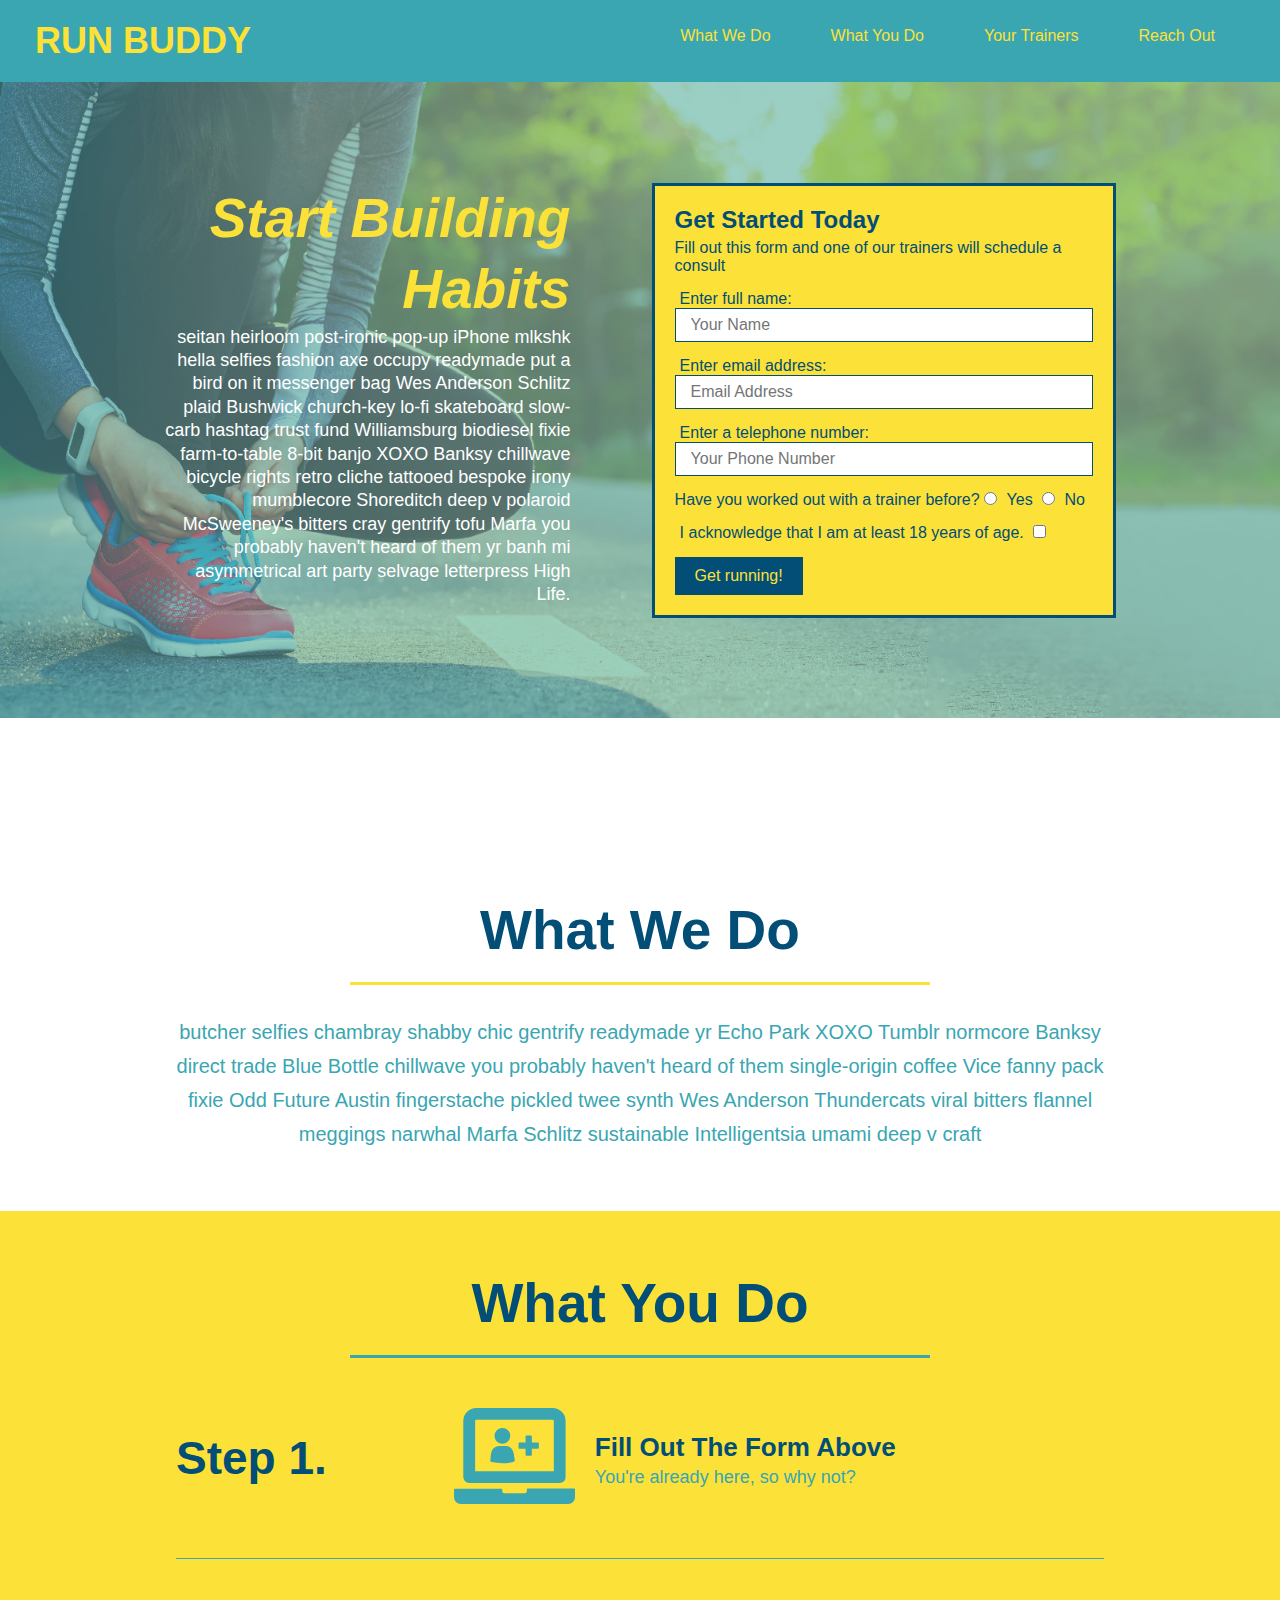
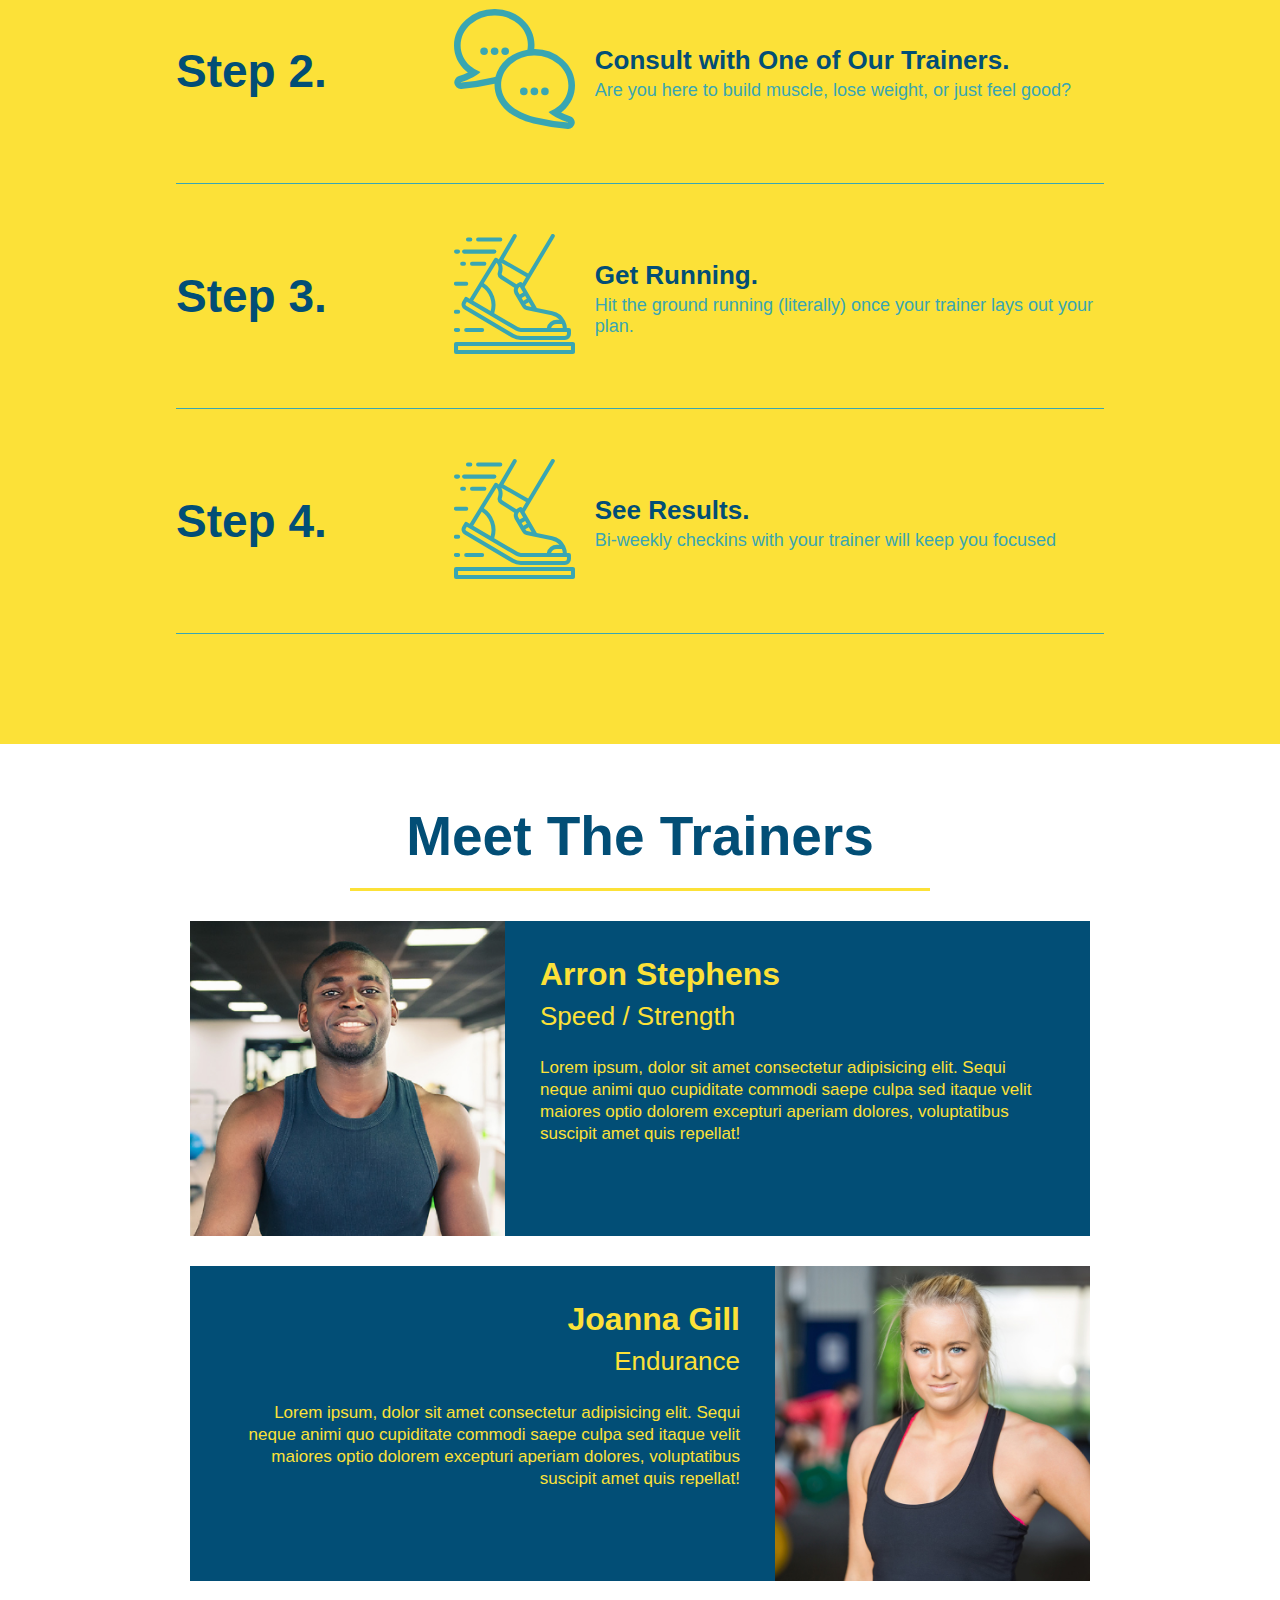
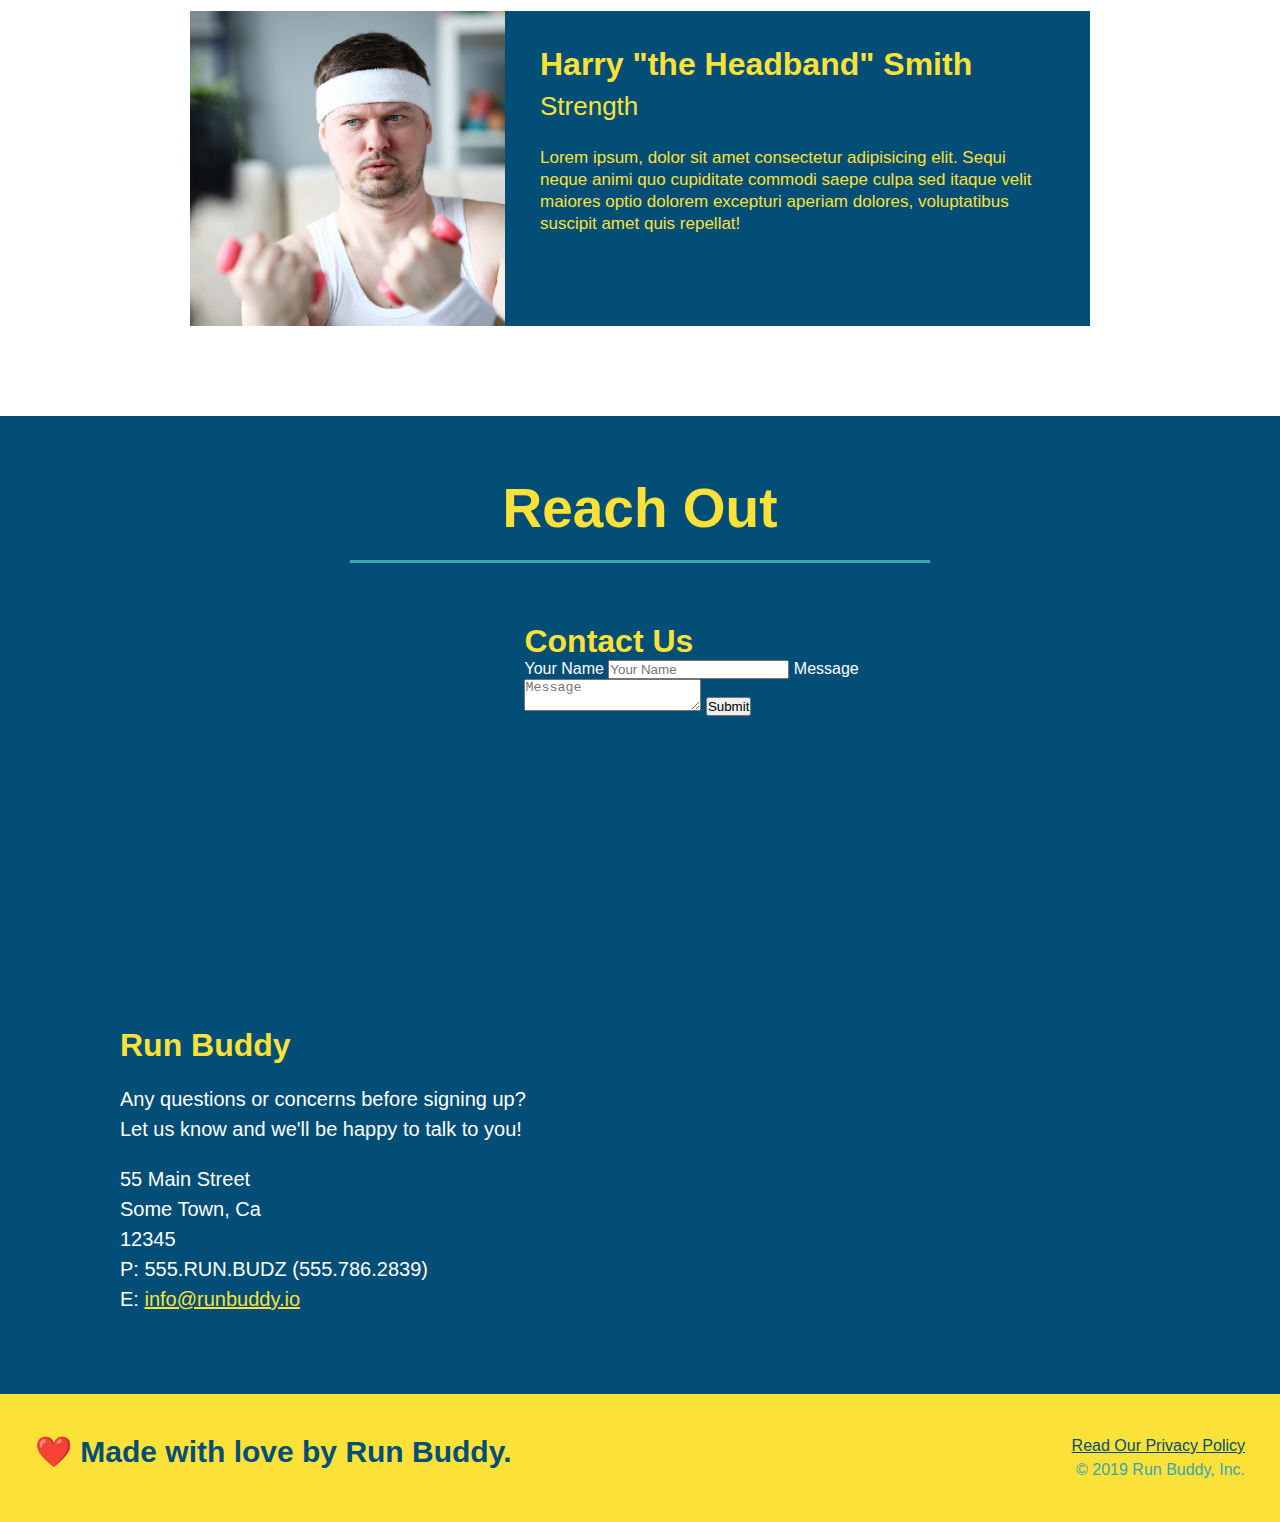
==== commit a835aa12: "add flexbox to steps" ====
--- a/index.html
+++ b/index.html
@@ -98,31 +98,58 @@
 
             <!--What you do section-->
             <section id="what-you-do" class="steps">
-                <h2 class="section-title secondary-border">What You Do</h2>
-
-                <div>
-                    <!-- insert this img element -->
-                    <img src="./resources/images/step-1.svg" alt="" />
-                    <h3>Step 1: <span>Fill Out the Form Above.</span></h3>
-                    <p>You're already here, so why not?</p>
-                </div>
+                <h2 class="section-title secondary-border">What You Do</h2>    
                 
-                <div>
-                    <img src="./resources/images/step-2.svg" alt="" />
-                    <h3>Step 2: <span>Consult with One of Our Trainers.</span></h3>
-                    <p>Are you here to build muscle, lose weight, or just feel good?</p>
-                </div>
-
-                <div>
-                    <img src="./resources/images/step-3.svg" alt="" />
-                    <h3>Step 3: <span>Get Running.</span></h3>
-                    <p>Hit the ground running (literally) once your trainer lays out your plan.</p>
-                </div>
-
-                <div>
-                    <img src="./resources/images/step-4.svg" alt="" />
-                    <h3>Step 4: <span>See Results.</span></h3>
-                    <p>Bi-weekly checkins with your trainer will keep you focused</p>
+                <div class="step">
+                    <h3>Step 1.</h3>
+                    <div class="step-info">
+                      <div class="step-img">
+                        <img src="./resources/images/step-1.svg" alt="" />
+                      </div>
+                      <div class="step-text">
+                        <h4>Fill Out The Form Above</h4>
+                        <p>You're already here, so why not?</p>
+                      </div>
+                    </div>
+                </div>
+
+                <div class="step">
+                    <h3>Step 2.</h3>
+                    <div class="step-info">
+                      <div class="step-img">
+                        <img src="./resources/images/step-2.svg" alt="" />
+                      </div>
+                      <div class="step-text">
+                        <h4>Consult with One of Our Trainers.</h4>
+                        <p>Are you here to build muscle, lose weight, or just feel good?</p>
+                      </div>
+                    </div>
+                </div>
+
+                <div class="step">
+                    <h3>Step 3.</h3>
+                    <div class="step-info">
+                      <div class="step-img">
+                        <img src="./resources/images/step-3.svg" alt="" />
+                      </div>
+                      <div class="step-text">
+                        <h4>Get Running.</h4>
+                        <p>Hit the ground running (literally) once your trainer lays out your plan.</p>
+                      </div>
+                    </div>
+                </div>
+
+                <div class="step">
+                    <h3>Step 4.</h3>
+                    <div class="step-info">
+                      <div class="step-img">
+                        <img src="./resources/images/step-3.svg" alt="" />
+                      </div>
+                      <div class="step-text">
+                        <h4>See Results.</h4>
+                        <p>Bi-weekly checkins with your trainer will keep you focused</p>
+                      </div>
+                    </div>
                 </div>
             </section>
 
--- a/resources/style.css
+++ b/resources/style.css
@@ -158,29 +158,53 @@
 .steps {
     background: #fce138;
 }
-
-.steps div {
-    margin-bottom: 80px;
-}
-  
-.steps img {
-    width: 15%;
-    margin: 10px 0;
-}
-  
-.steps h3 {
+  
+.step h3 {
     color: #024e76;
     font-size: 46px;
-    margin-top: 10px;
+    flex: 1 30%;
 }
   
 .steps p {
     color: #39a6b2;
-    font-size: 23px;
-}
-
-.steps span {
-    font-size: 38px;
+    font-size: 18px;
+}
+
+.step-text h4 {
+    font-size: 26px;
+    line-height: 1.5;
+    color: #024e76;
+}
+
+.step {
+    margin: 50px auto;
+    padding-bottom: 50px;
+    width: 80%;
+    border-bottom: 1px solid #39a6b2;
+    display: flex;
+    flex-wrap: wrap;
+    align-items: center;
+    justify-content: space-between;
+}
+
+.step-info {
+    flex: 2 70%;
+    display: flex;
+    flex-wrap: wrap;
+    align-items: center;
+}
+
+.step-img {
+    flex: 1 12%;
+    margin-right: 20px;
+}
+
+.step-img img {
+    max-width: 100%;
+}
+
+.step-text {
+    flex: 12;
 }
 
 /*Meet the trainers section*/
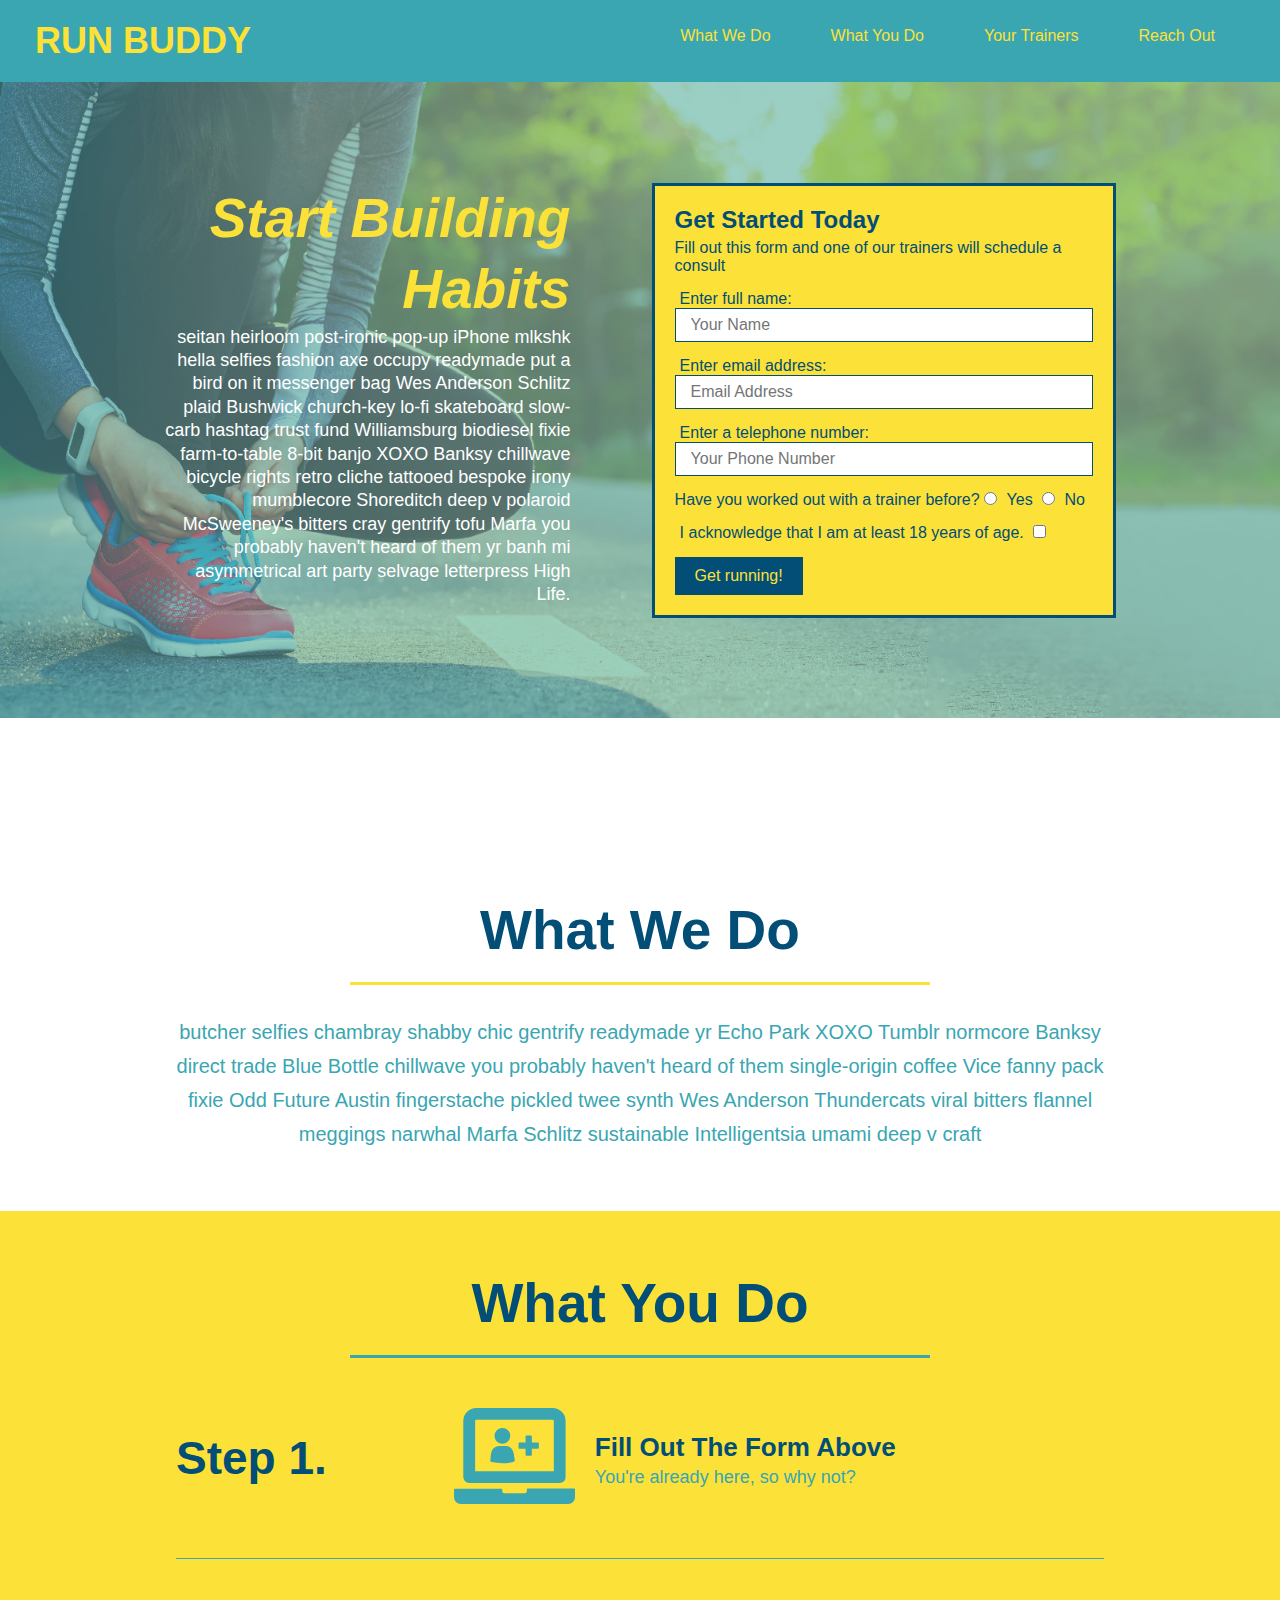
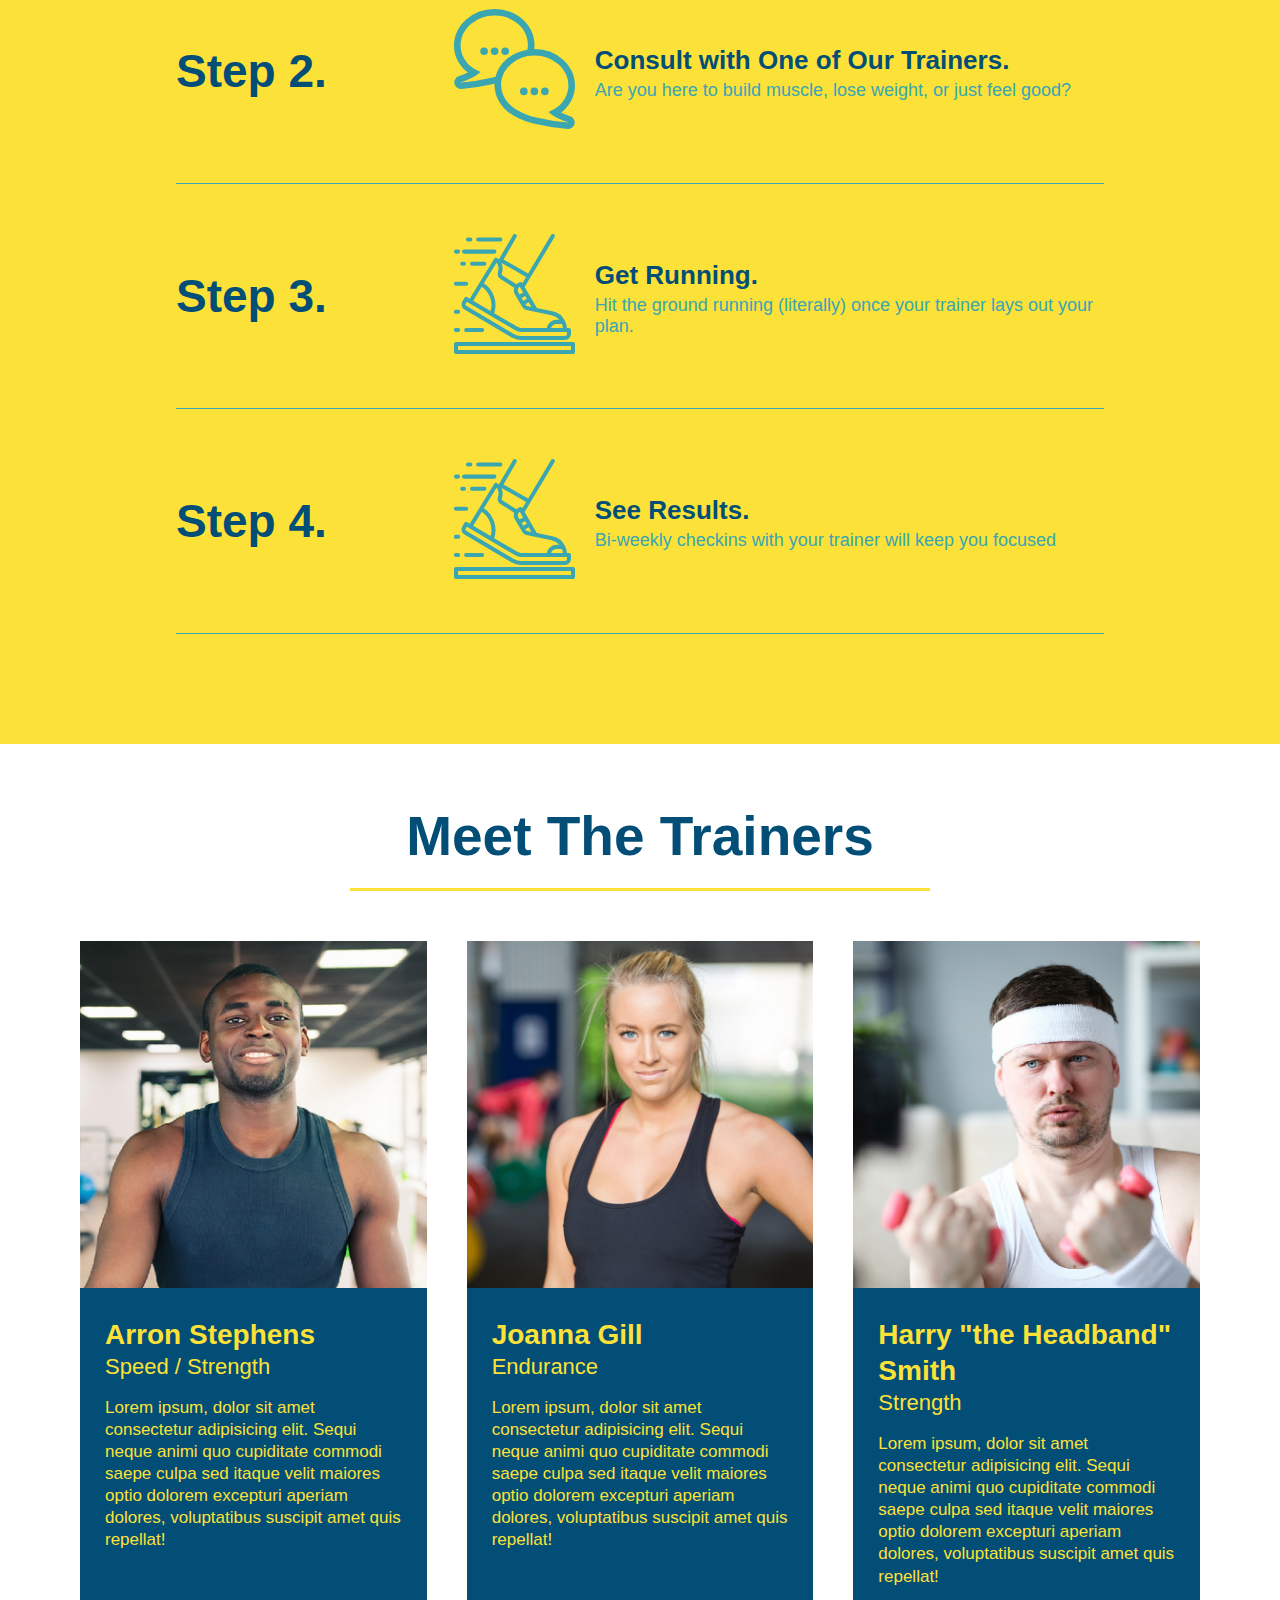
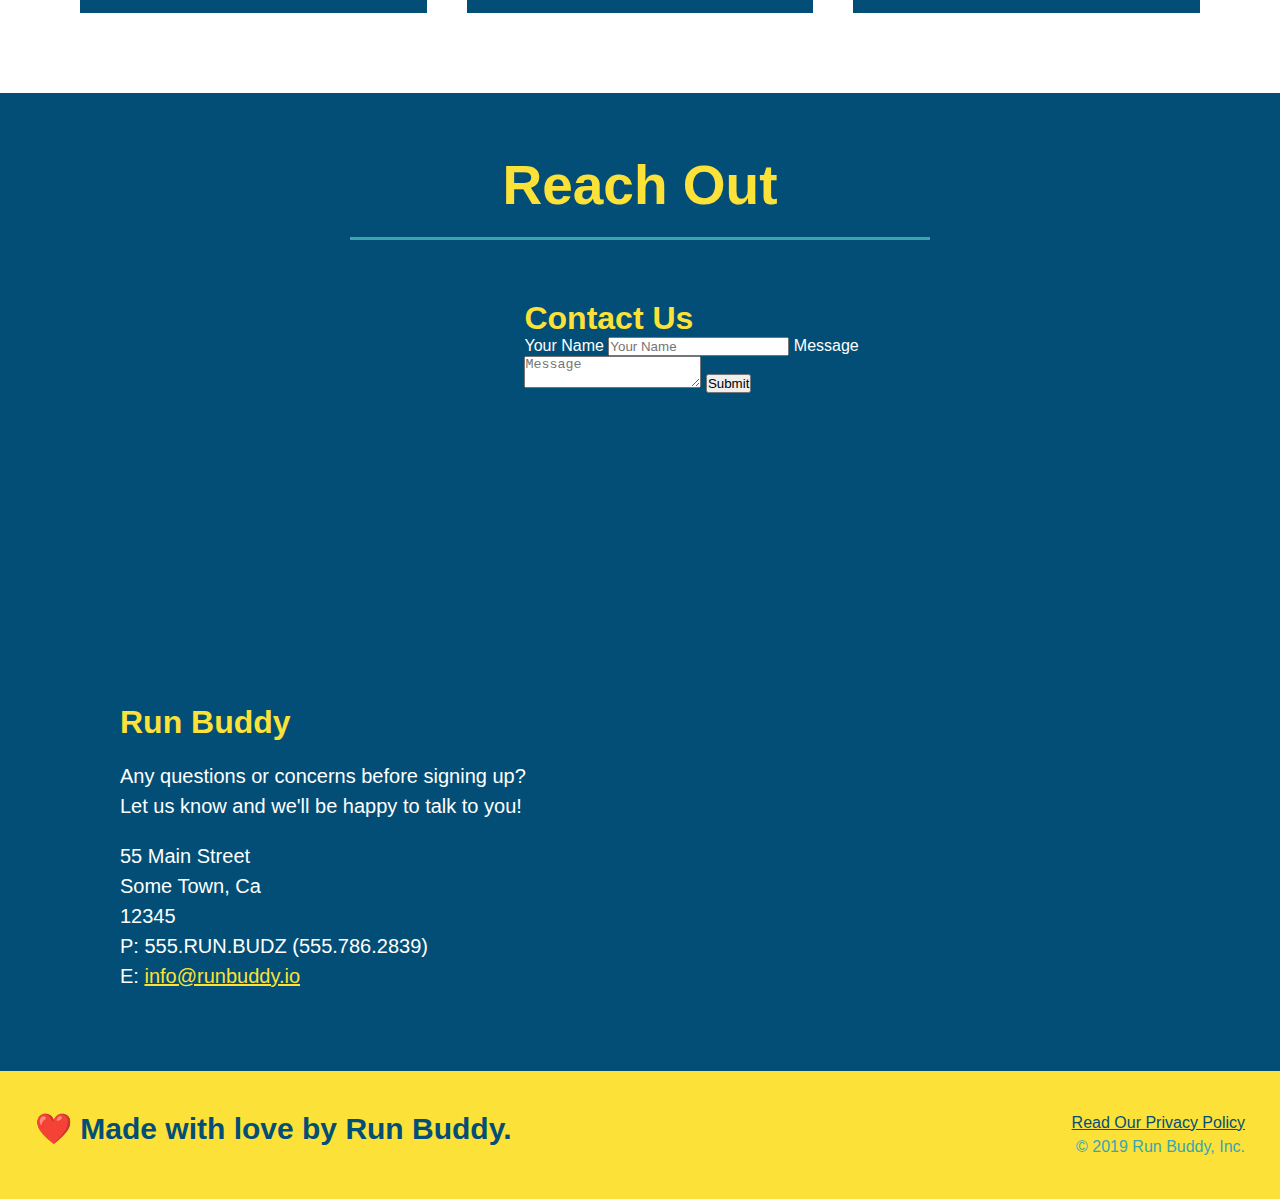
==== commit 350d86a6: "add flexbox to the trainers" ====
--- a/index.html
+++ b/index.html
@@ -154,46 +154,47 @@
             </section>
 
             <!--Meet the Trainers Section-->
-            <section id="your-trainers" class="trainers">
+            <section id="your-trainers">
                 <h2 class="section-title primary-border">Meet The Trainers</h2>
-
-                <article class="trainer">
-                    <img src="resources/images/trainer-1.jpg" alt="Arron Stephens in his workout clothes, ready to pump iron."/>
-                    <div class="trainer-bio text-left">
-                        <h3>Arron Stephens</h3>
-                        <h4>Speed / Strength</h4>
+                <div class="trainers">   
+                    <article class="trainer">
+                        <img src="resources/images/trainer-1.jpg" alt="Arron Stephens in his workout clothes, ready to pump iron."/>
+                        <div class="trainer-bio">
+                            <h3 class="trainer-name">Arron Stephens</h3>
+                            <h4 class="trainer-role">Speed / Strength</h4>
+                            <p>
+                                Lorem ipsum, dolor sit amet consectetur adipisicing elit. Sequi neque animi quo cupiditate commodi saepe culpa sed
+                                itaque velit maiores optio dolorem excepturi aperiam dolores, voluptatibus suscipit amet quis repellat!
+                            </p>
+                        </div>
+                    </article>
+
+                    <!-- second trainer bio -->
+                    <article class="trainer">
+                        <img src="resources/images/trainer-2.jpg" alt="Joanna Gill cooling off after a workout" />
+                        <div class="trainer-bio">
+                        <h3 class="trainer-name">Joanna Gill</h3>
+                        <h4 class="trainer-role">Endurance</h4>
                         <p>
                             Lorem ipsum, dolor sit amet consectetur adipisicing elit. Sequi neque animi quo cupiditate commodi saepe culpa sed
                             itaque velit maiores optio dolorem excepturi aperiam dolores, voluptatibus suscipit amet quis repellat!
                         </p>
-                    </div>
-                </article>
-
-                <!-- second trainer bio -->
-                <article class="trainer">
-                    <div class="trainer-bio text-right">
-                    <h3>Joanna Gill</h3>
-                    <h4>Endurance</h4>
-                    <p>
-                        Lorem ipsum, dolor sit amet consectetur adipisicing elit. Sequi neque animi quo cupiditate commodi saepe culpa sed
-                        itaque velit maiores optio dolorem excepturi aperiam dolores, voluptatibus suscipit amet quis repellat!
-                    </p>
-                    </div>
-                    <img src="resources/images/trainer-2.jpg" alt="Joanna Gill cooling off after a workout" />
-                </article>
-                
-                <!-- third trainer bio -->
-                <article class="trainer">
-                    <img src="resources/images/trainer-3.jpg" alt="Harry Smith wearing a headband and lifting comically small pink weights" />
-                    <div class="trainer-bio text-left">
-                    <h3>Harry "the Headband" Smith</h3>
-                    <h4>Strength</h4>
-                    <p>
-                        Lorem ipsum, dolor sit amet consectetur adipisicing elit. Sequi neque animi quo cupiditate commodi saepe culpa sed
-                        itaque velit maiores optio dolorem excepturi aperiam dolores, voluptatibus suscipit amet quis repellat!
-                    </p>
-                    </div>
-                </article>
+                        </div>
+                    </article>
+                    
+                    <!-- third trainer bio -->
+                    <article class="trainer">
+                        <img src="resources/images/trainer-3.jpg" alt="Harry Smith wearing a headband and lifting comically small pink weights" />
+                        <div class="trainer-bio">
+                        <h3 class="trainer-name">Harry "the Headband" Smith</h3>
+                        <h4 class="trainer-role">Strength</h4>
+                        <p>
+                            Lorem ipsum, dolor sit amet consectetur adipisicing elit. Sequi neque animi quo cupiditate commodi saepe culpa sed
+                            itaque velit maiores optio dolorem excepturi aperiam dolores, voluptatibus suscipit amet quis repellat!
+                        </p>
+                        </div>
+                    </article>
+                </div>
             </section>
 
             <!--reach out section-->
--- a/resources/style.css
+++ b/resources/style.css
@@ -210,26 +210,29 @@
 /*Meet the trainers section*/
 
 .trainers {
+    width: 100%;
+    margin: 0 auto;
+    display: flex;
+    flex-wrap: wrap;
+    justify-content: space-around;
 }
 
 .trainer {
-    width: 900px;
-    margin: 0 auto 30px auto;
+    margin: 20px;
     background: #024e76;
     color: #fce138;
-    overflow: auto;
+    flex: 1;
 }
 
 .trainer img {
-    width: 35%;
-    float: left;
+    width: 100%;
 }
   
 .trainer-bio {
     padding: 35px;
-    float: left;
-    width: 65%;
-    overflow: auto
+    overflow: auto;
+    line-height: 1.3;
+    padding: 25px;
 }
 
 .text-left {
@@ -241,19 +244,17 @@
 }
 
 .trainer-bio h3 {
-    font-size: 32px;
-    margin-bottom: 8px;
+    font-size: 28px;
 }
   
 .trainer-bio h4 {
     font-weight: lighter;
-    font-size: 26px;
-    margin-bottom: 25px;
+    font-size: 22px;
+    margin-bottom: 15px;
 }
   
 .trainer-bio p {
     font-size: 17px;
-    line-height: 1.3;
 }
 
 /*contact form*/
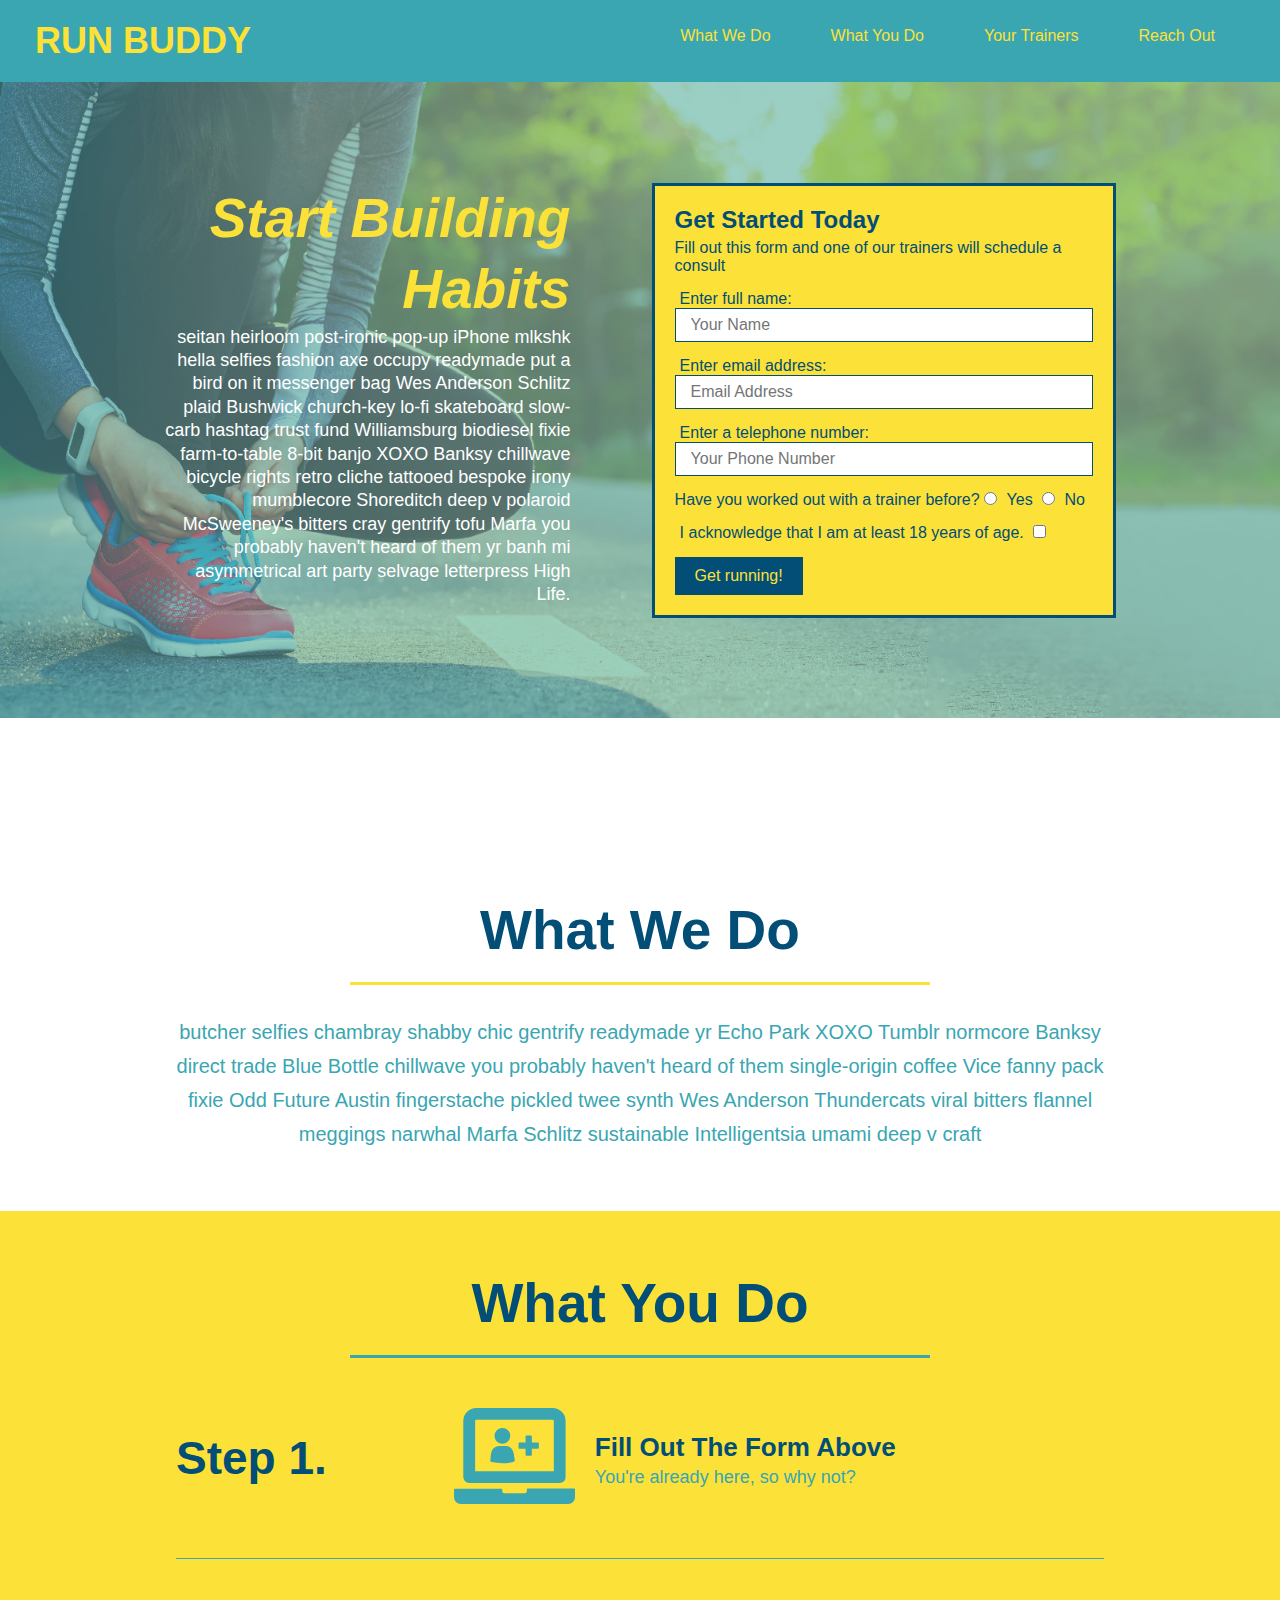
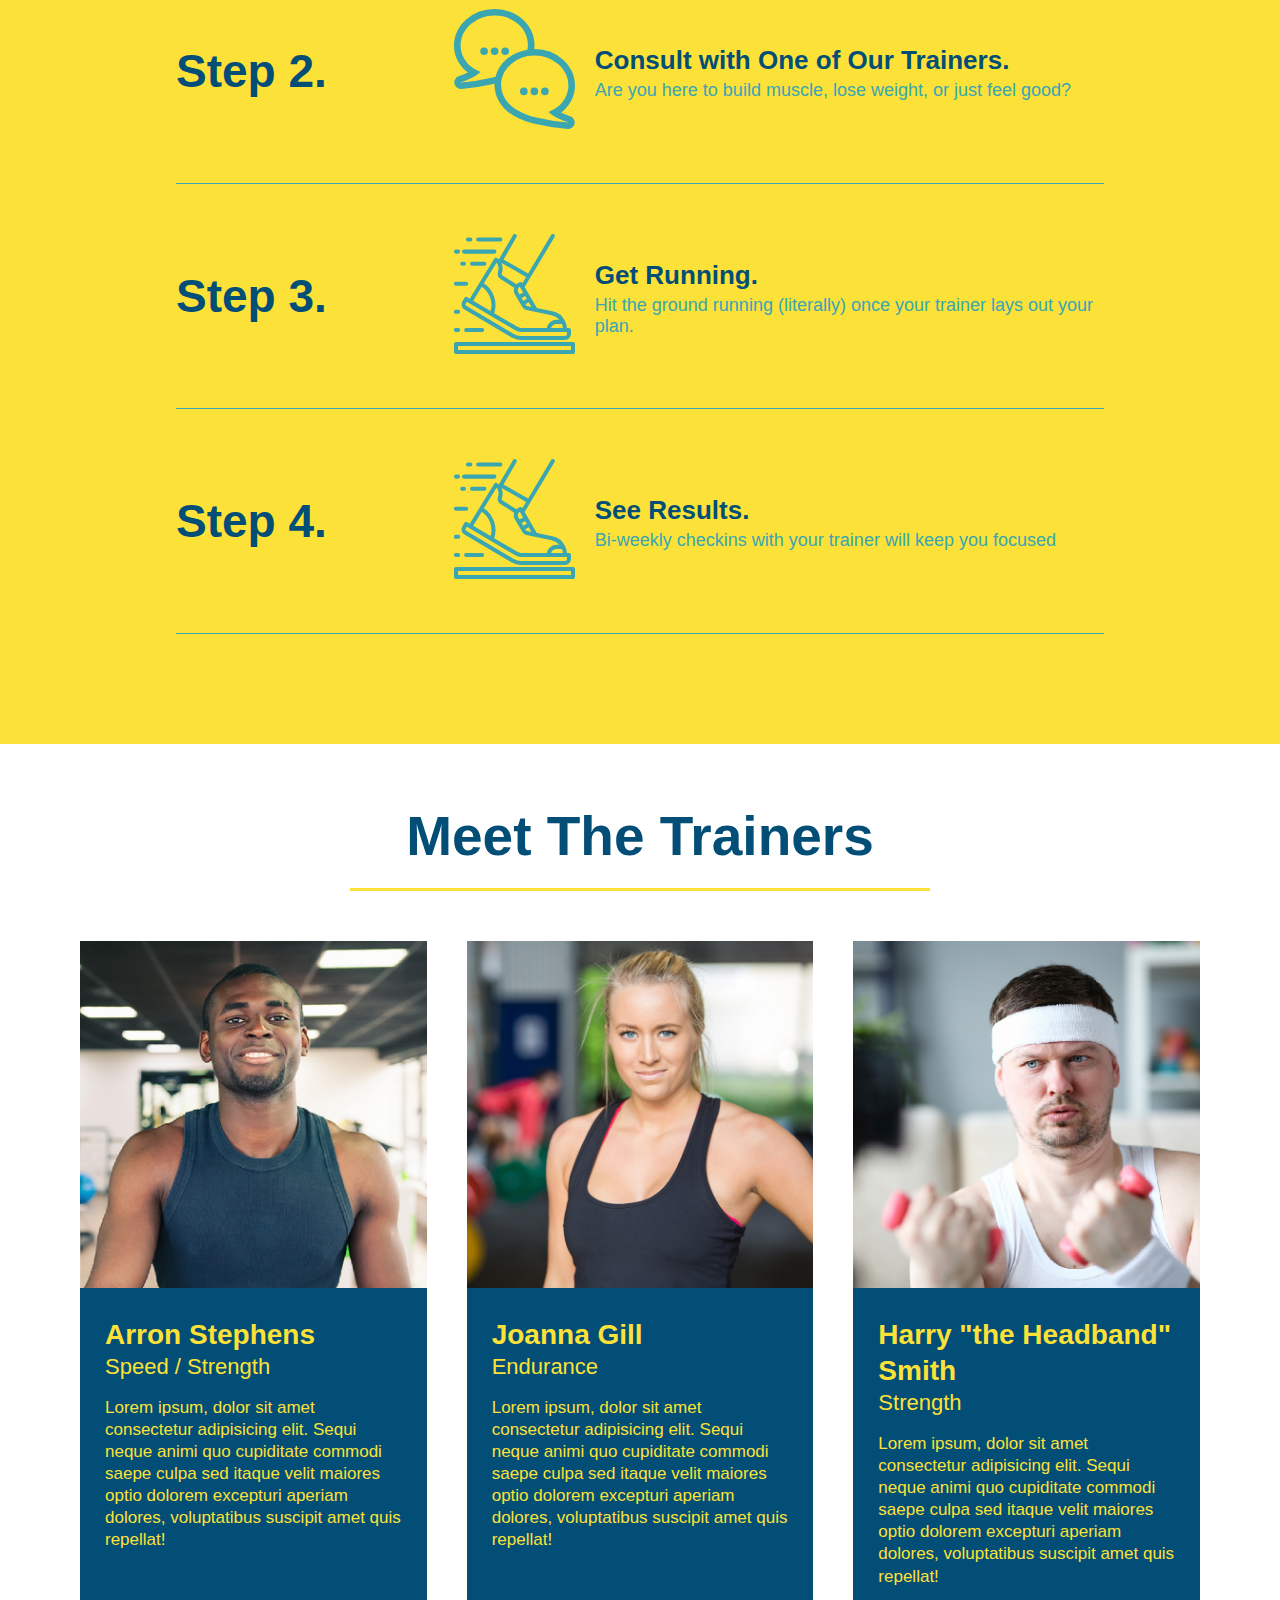
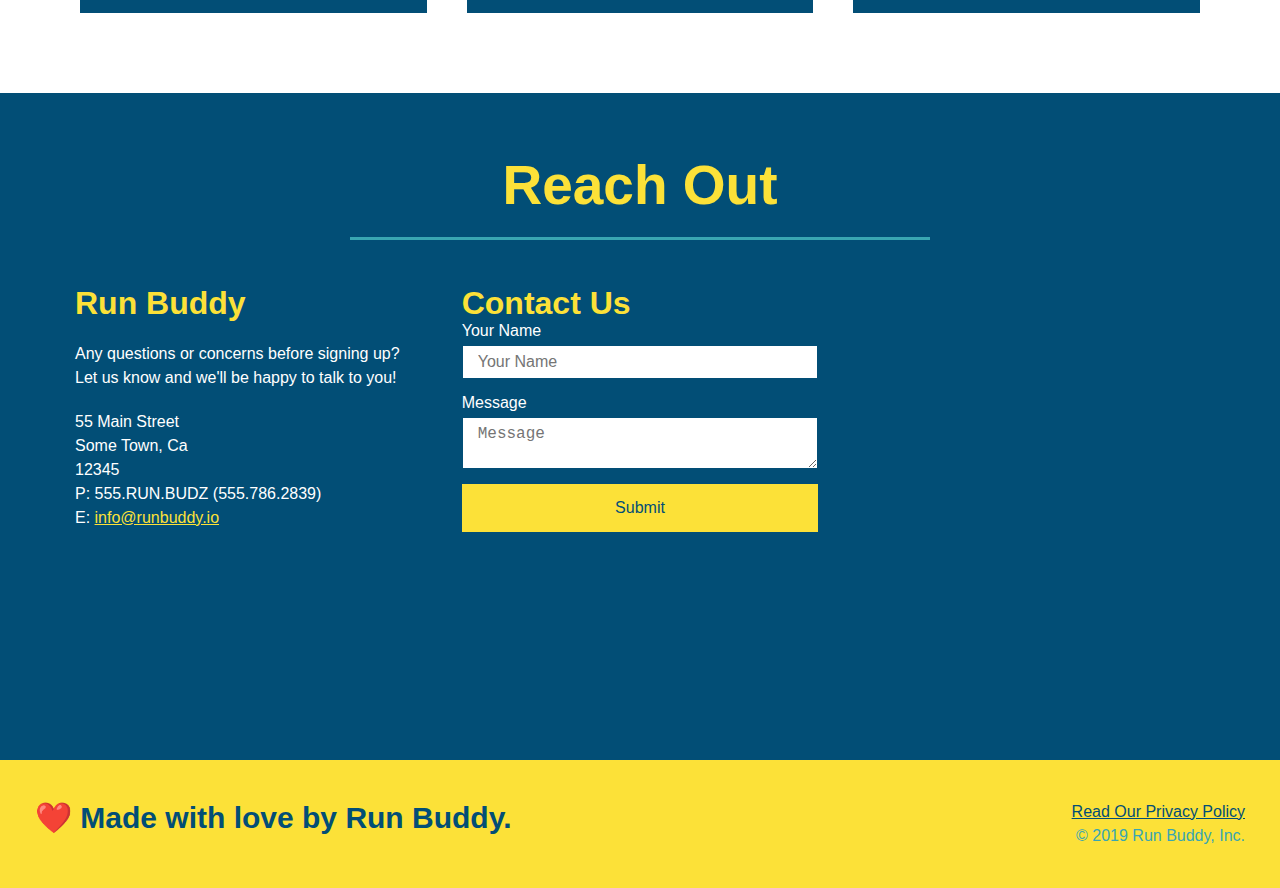
==== commit 61eba509: "final flexbox additions, including to contact us section" ====
--- a/index.html
+++ b/index.html
@@ -200,42 +200,40 @@
             <!--reach out section-->
             <section id="reach-out" class="contact">
                 <h2 class="section-title secondary-border">Reach Out</h2>
-
-                <div class="contact-info">
-                    <iframe src="https://www.google.com/maps/embed?pb=!1m18!1m12!1m3!1d2941.629559696453!2d-71.11767998467305!3d42.49942747917771!2m3!1f0!2f0!3f0!3m2!1i1024!2i768!4f13.1!3m3!1m2!1s0x89e374beabe57c93%3A0x8c1a753d061dc4a1!2s9%20Concord%20Rd%2C%20Stoneham%2C%20MA%2002180!5e0!3m2!1sen!2sus!4v1642597532326!5m2!1sen!2sus"  
-                    style="border:0;" 
-                    allowfullscreen="" 
-                    loading="lazy">
-                    </iframe>
-                    
+                <div class="contact-info">     
+                    <div>
+                        <h3>Run Buddy</h3>
+                        <p>
+                            Any questions or concerns before signing up?
+                            <br />
+                            Let us know and we'll be happy to talk to you!
+                        </p>
+                        
+                        <address>
+                            55 Main Street <br/>
+                            Some Town, Ca <br/>
+                            12345<br />
+                            P: 555.RUN.BUDZ (555.786.2839)<br/>
+                            E: <a href="mailto:info@runbuddy.io">info@runbuddy.io</a>
+                        </address>
+                    </div>
+
                     <div class="contact-form">
                         <h3>Contact Us</h3>
                         <form>
-                           <label for="contact-name">Your Name</label>
-                           <input type="text" id="contact-name" placeholder="Your Name" />
-                      
-                           <label for="contact-message">Message</label>
-                           <textarea id="contact-message" placeholder="Message"></textarea>
-                      
-                           <button type="submit">Submit</button>
+                            <label for="contact-name">Your Name</label>
+                            <input type="text" id="contact-name" placeholder="Your Name" />
+                        
+                            <label for="contact-message">Message</label>
+                            <textarea id="contact-message" placeholder="Message"></textarea>
+                        
+                            <button type="submit">Submit</button>
                         </form>
                     </div>
 
-                    <div>
-                        <h3>Run Buddy</h3>
-                        <p>
-                        Any questions or concerns before signing up?
-                        <br />
-                        Let us know and we'll be happy to talk to you!
-                        </p>
-                        <address>
-                        55 Main Street <br/>
-                        Some Town, Ca <br/>
-                        12345<br />
-                        P: 555.RUN.BUDZ (555.786.2839)<br/>
-                        E: <a href="mailto:info@runbuddy.io">info@runbuddy.io</a>
-                        </address>
-                    </div>
+                    <iframe
+                    src="https://www.google.com/maps/embed?pb=!1m14!1m12!1m3!1d12182.30520634488!2d-74.0652613!3d40.2407219!2m3!1f0!2f0!3f0!3m2!1i1024!2i768!4f13.1!5e0!3m2!1sen!2sus!4v1561060983193!5m2!1sen!2sus"
+                    frameborder="0" style="border:0" allowfullscreen></iframe>
                 </div>
         </section>
 
--- a/resources/style.css
+++ b/resources/style.css
@@ -267,29 +267,34 @@
     color: #fce138;
 }
 
+.contact-info {
+    display: flex;
+    justify-content: space-between;
+    flex-wrap: wrap;
+}
+
 .contact-info iframe {
-    width: 400px;
     height: 400px;
 }
 
 .contact-info div {
-    width: 410px;
-    display: inline-block;
-    vertical-align: top;
-    text-align: left;
-    margin: 30px 0 0 60px;
     color: white;
 }
 
 .contact-info h3 {
     color: #fce138;
     font-size: 32px;
+}
+
+.contact-info > * {
+    flex: 1;
+    margin: 15px;
 }
   
 .contact-info p, .contact-info address {
     margin: 20px 0;
     line-height: 1.5;
-    font-size: 20px;
+    font-size: 16px;
     font-style: normal;
 }
   
@@ -297,6 +302,28 @@
     color: #fce138;
 }
   
+.contact-form input, .contact-form textarea {
+    border: 1px solid #024e76;
+    display: block;
+    padding: 7px 15px;
+    font-size: 16px;
+    color: #024e76;
+    width: 100%;
+    margin-bottom: 15px;
+    margin-top: 5px;
+}
+
+.contact-form button {
+    width: 100%;
+    border: none;
+    background: #fce138;
+    color: #024e76;
+    text-align: center;
+    padding: 15px 0;
+    font-size: 16px;
+}
+
+
 /*Footer*/
 
 footer h2 {
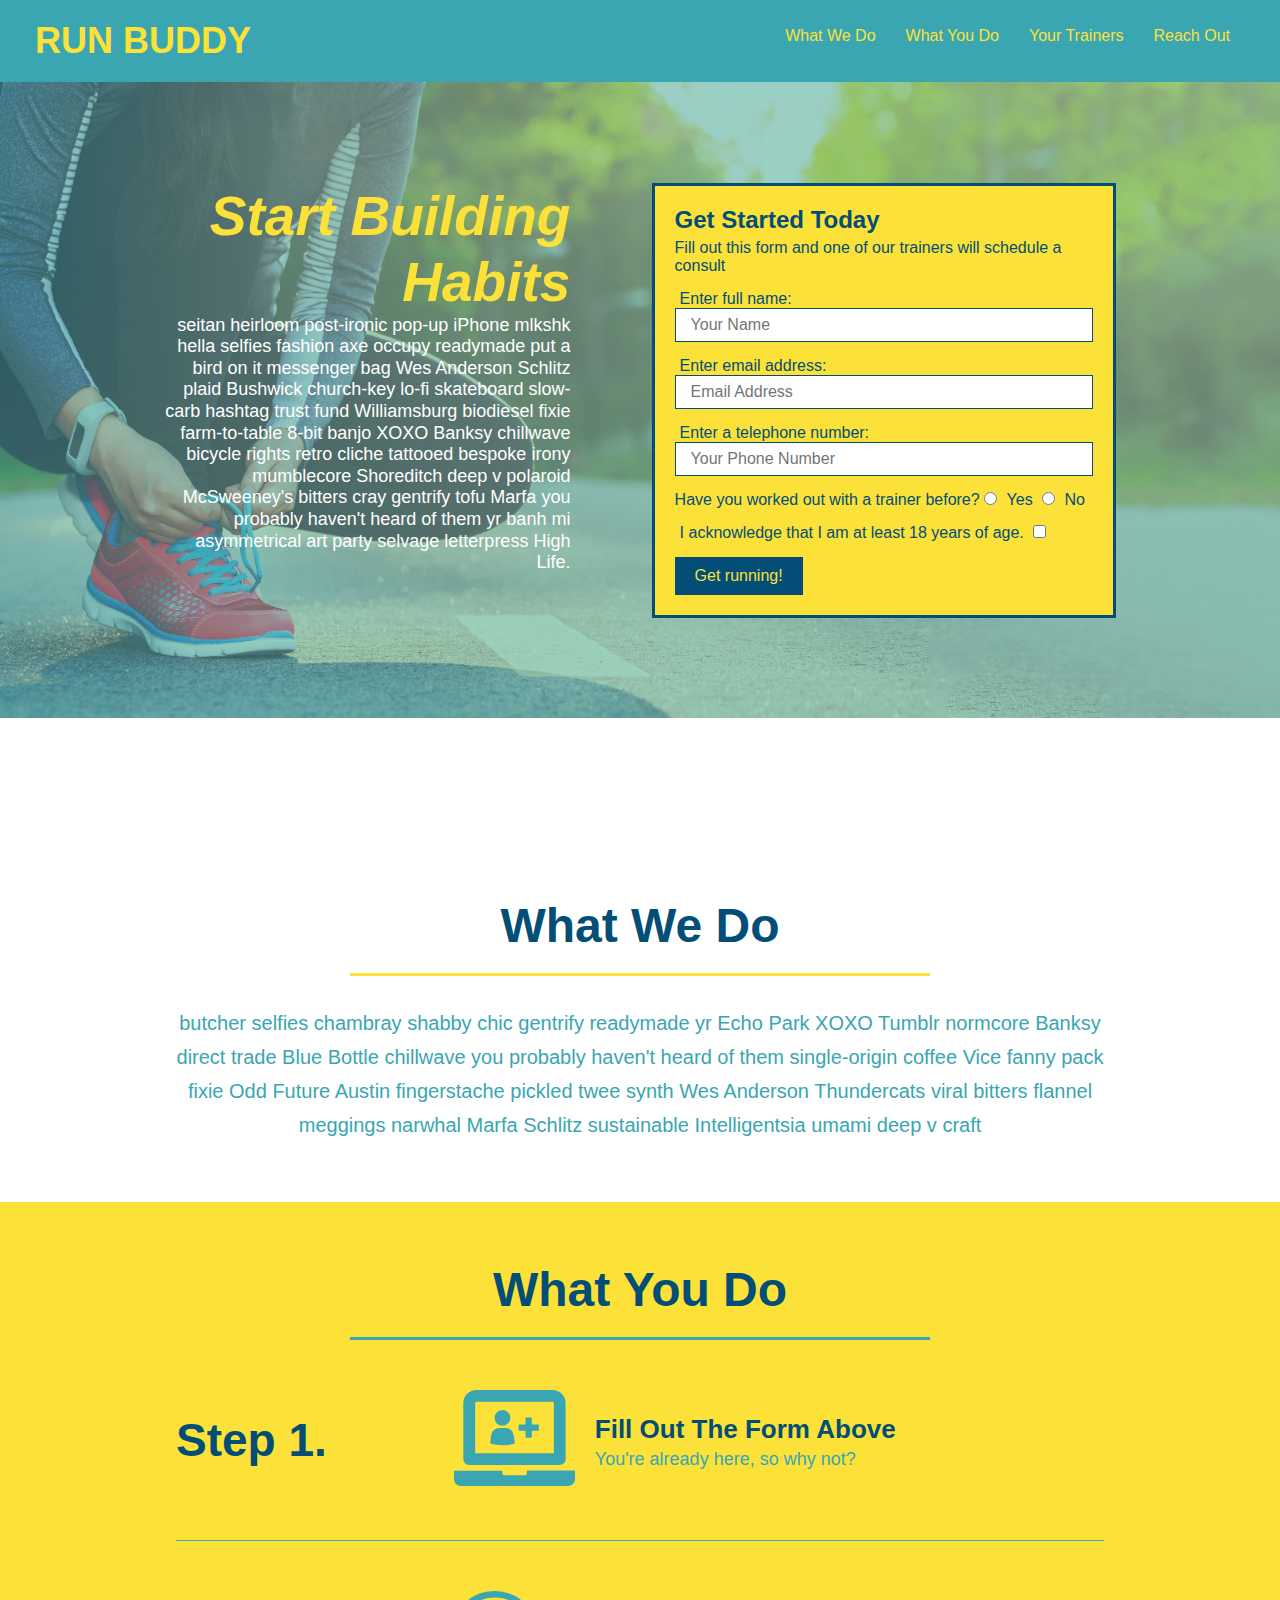
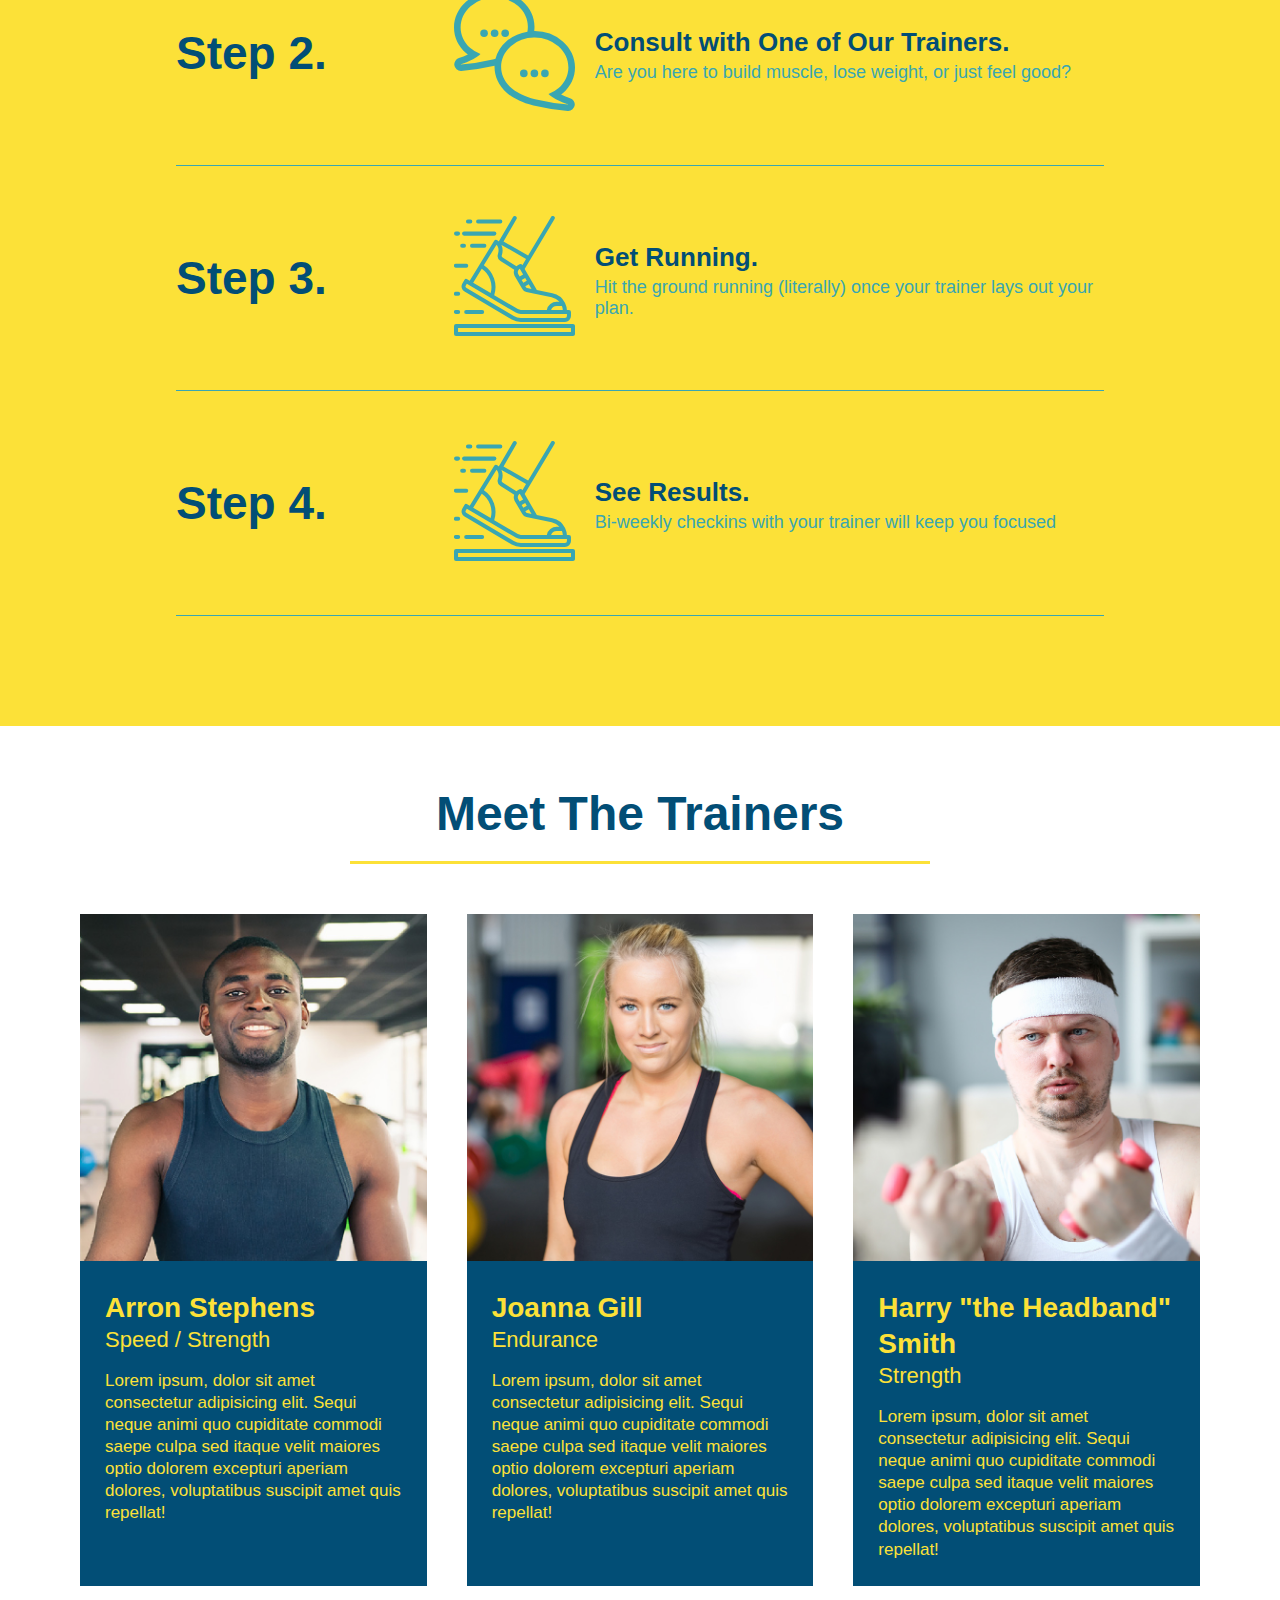
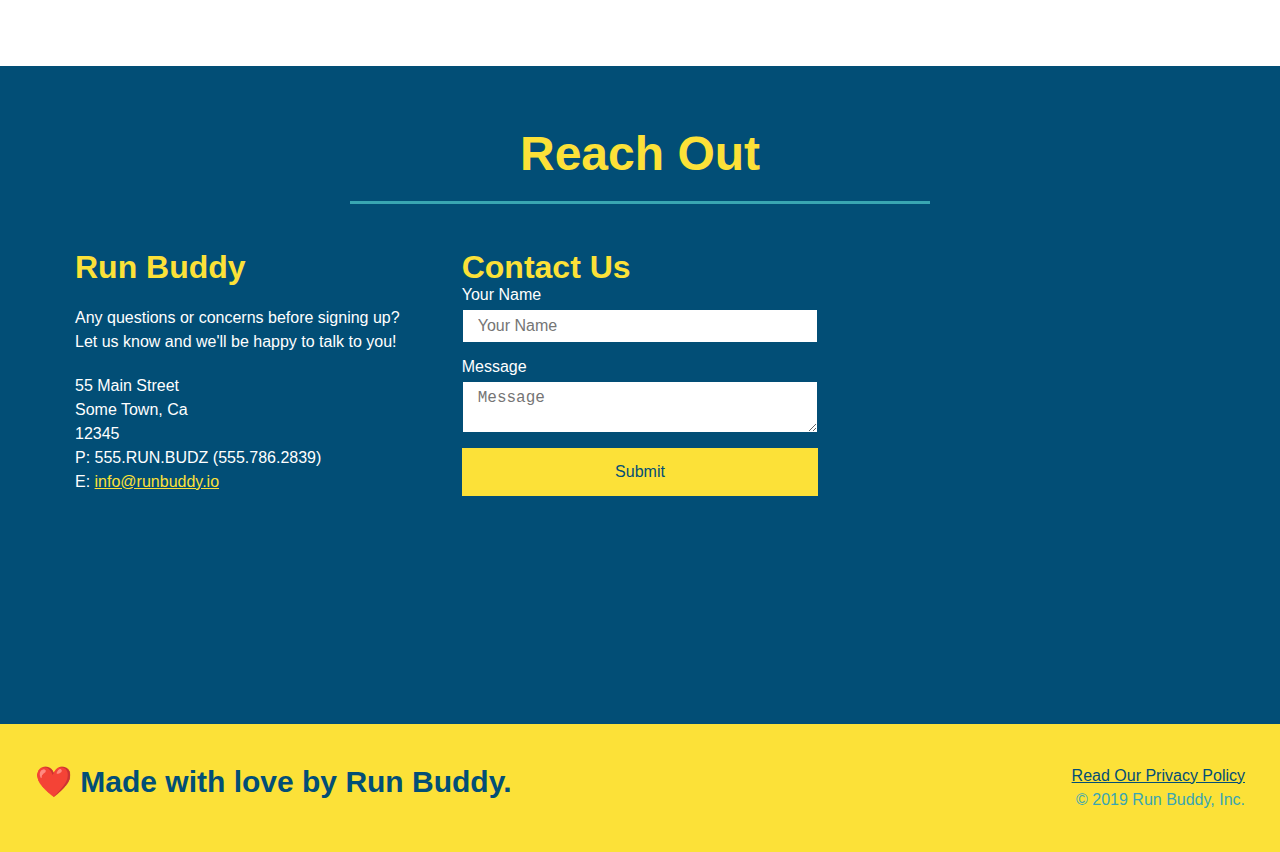
==== commit 3e597d70: "media queries demonstration" ====
--- a/index.html
+++ b/index.html
@@ -4,6 +4,7 @@
             <meta charset="UTF-8" />
             <title>Run Buddy</title>
             <link rel="stylesheet" href="resources/style.css"/>
+            <meta name="viewport" content="width=device-width, initial-scale=1.0" />
         </head>
         <body>
             <!--navigation-->
--- a/resources/style.css
+++ b/resources/style.css
@@ -43,7 +43,7 @@
 }
 
 header nav ul li a {
-    margin: 0 30px;
+    padding: 10px 15px;
     font-weight: lighter; 
     font-size: 1.55vm;
 }
@@ -56,6 +56,7 @@
     display: flex;
     justify-content: center;
     flex-wrap: wrap;
+    align-items: flex-start;
 }
 
 .hero-form {
@@ -73,7 +74,7 @@
     margin: 3.5%;
     color: #fff;
     font-size: 18px;
-    line-height: 1.3;
+    line-height: 1.2;
 }
 
 .hero-cta h2 {
@@ -136,7 +137,7 @@
 }
 
 .section-title {
-    font-size: 55px;
+    font-size: 48px;
     color: #024e76;
     border-bottom: 3px solid;
     padding-bottom: 20px;
@@ -343,4 +344,24 @@
 
 .flex-row {
     display: flex;
-}+}
+
+/*Media Queries*/
+
+/* MEDIA QUERY FOR SMALLER DESKTOP SCREENS AND SMALLER */
+@media screen and (max-width: 980px) {
+  
+    }
+  }
+  
+  /* MEDIA QUERY FOR TABLETS AND SMALLER */
+  @media screen and (max-width: 768px) {
+    
+  }
+  
+  /* MEDIA QUERY FOR MOBILE PHONES AND SMALLER */
+  @media screen and (max-width: 575px) {
+    header h1 {
+      
+    }
+  }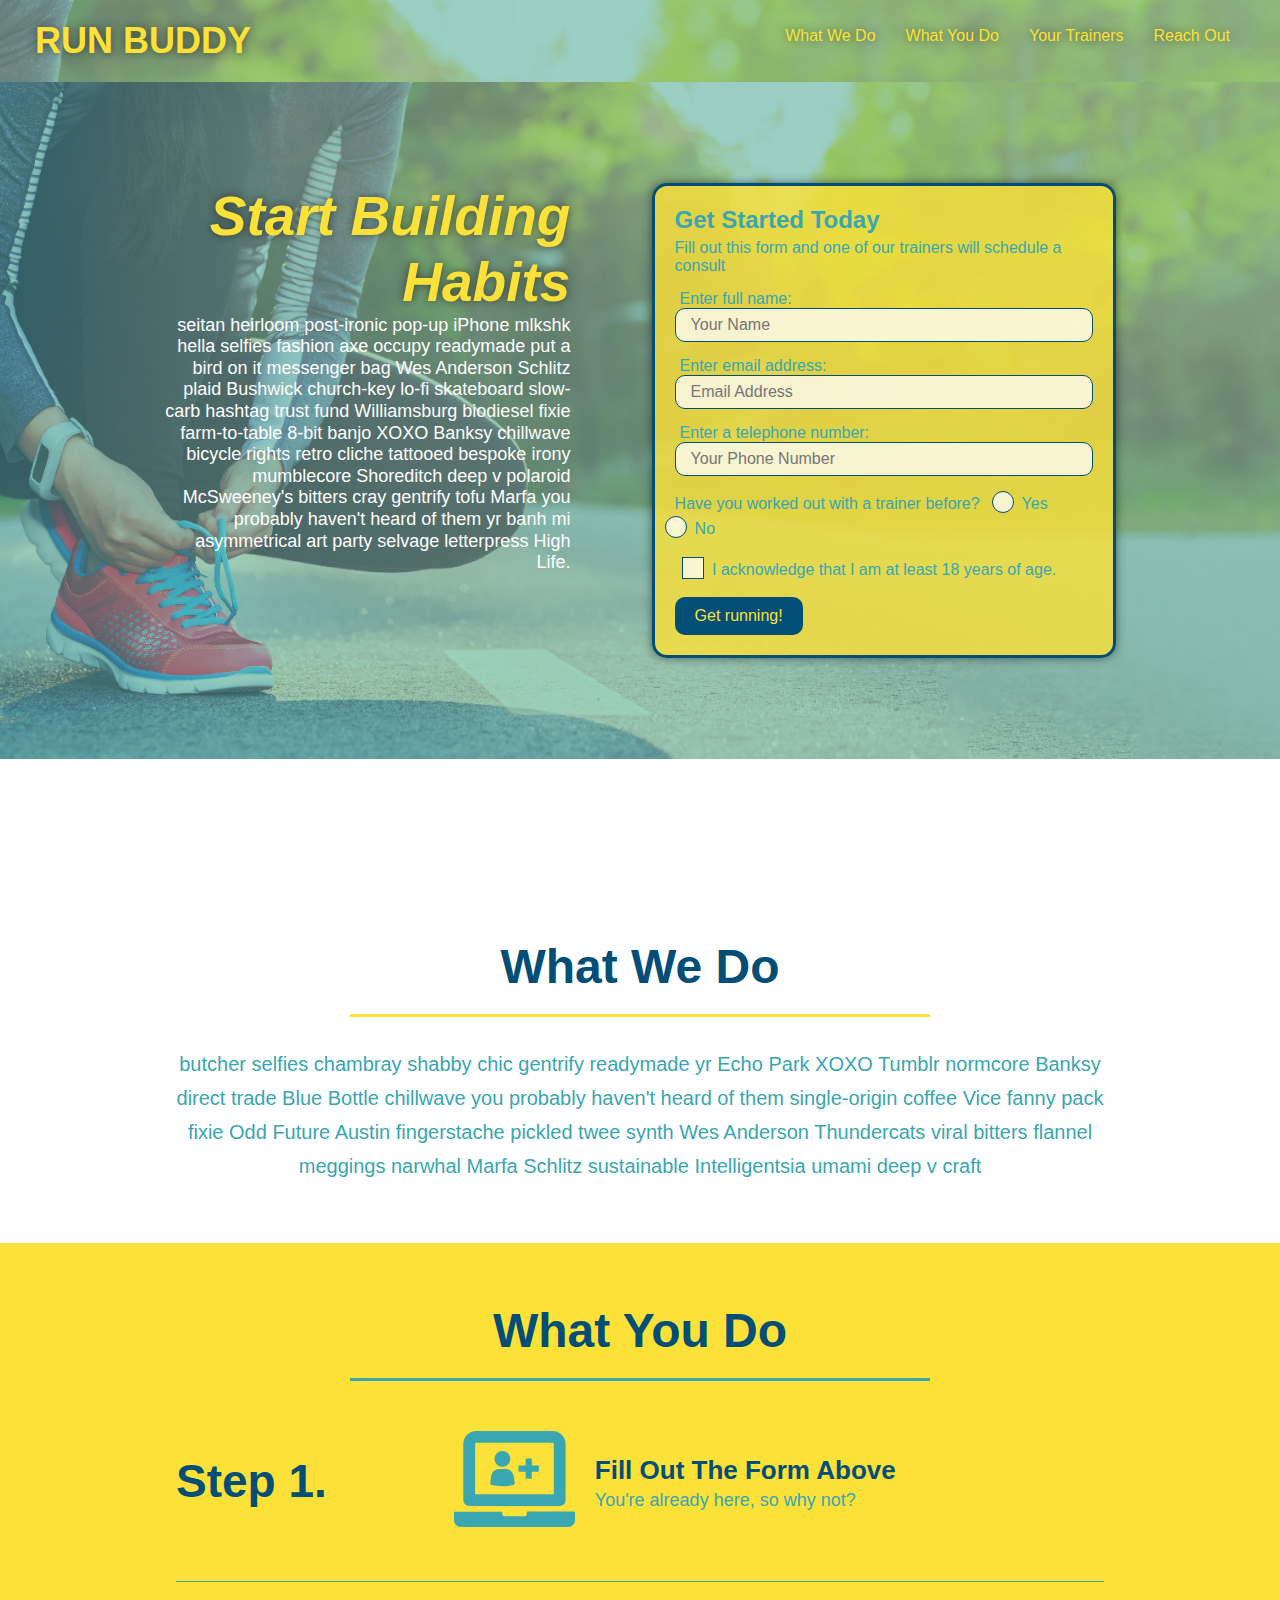
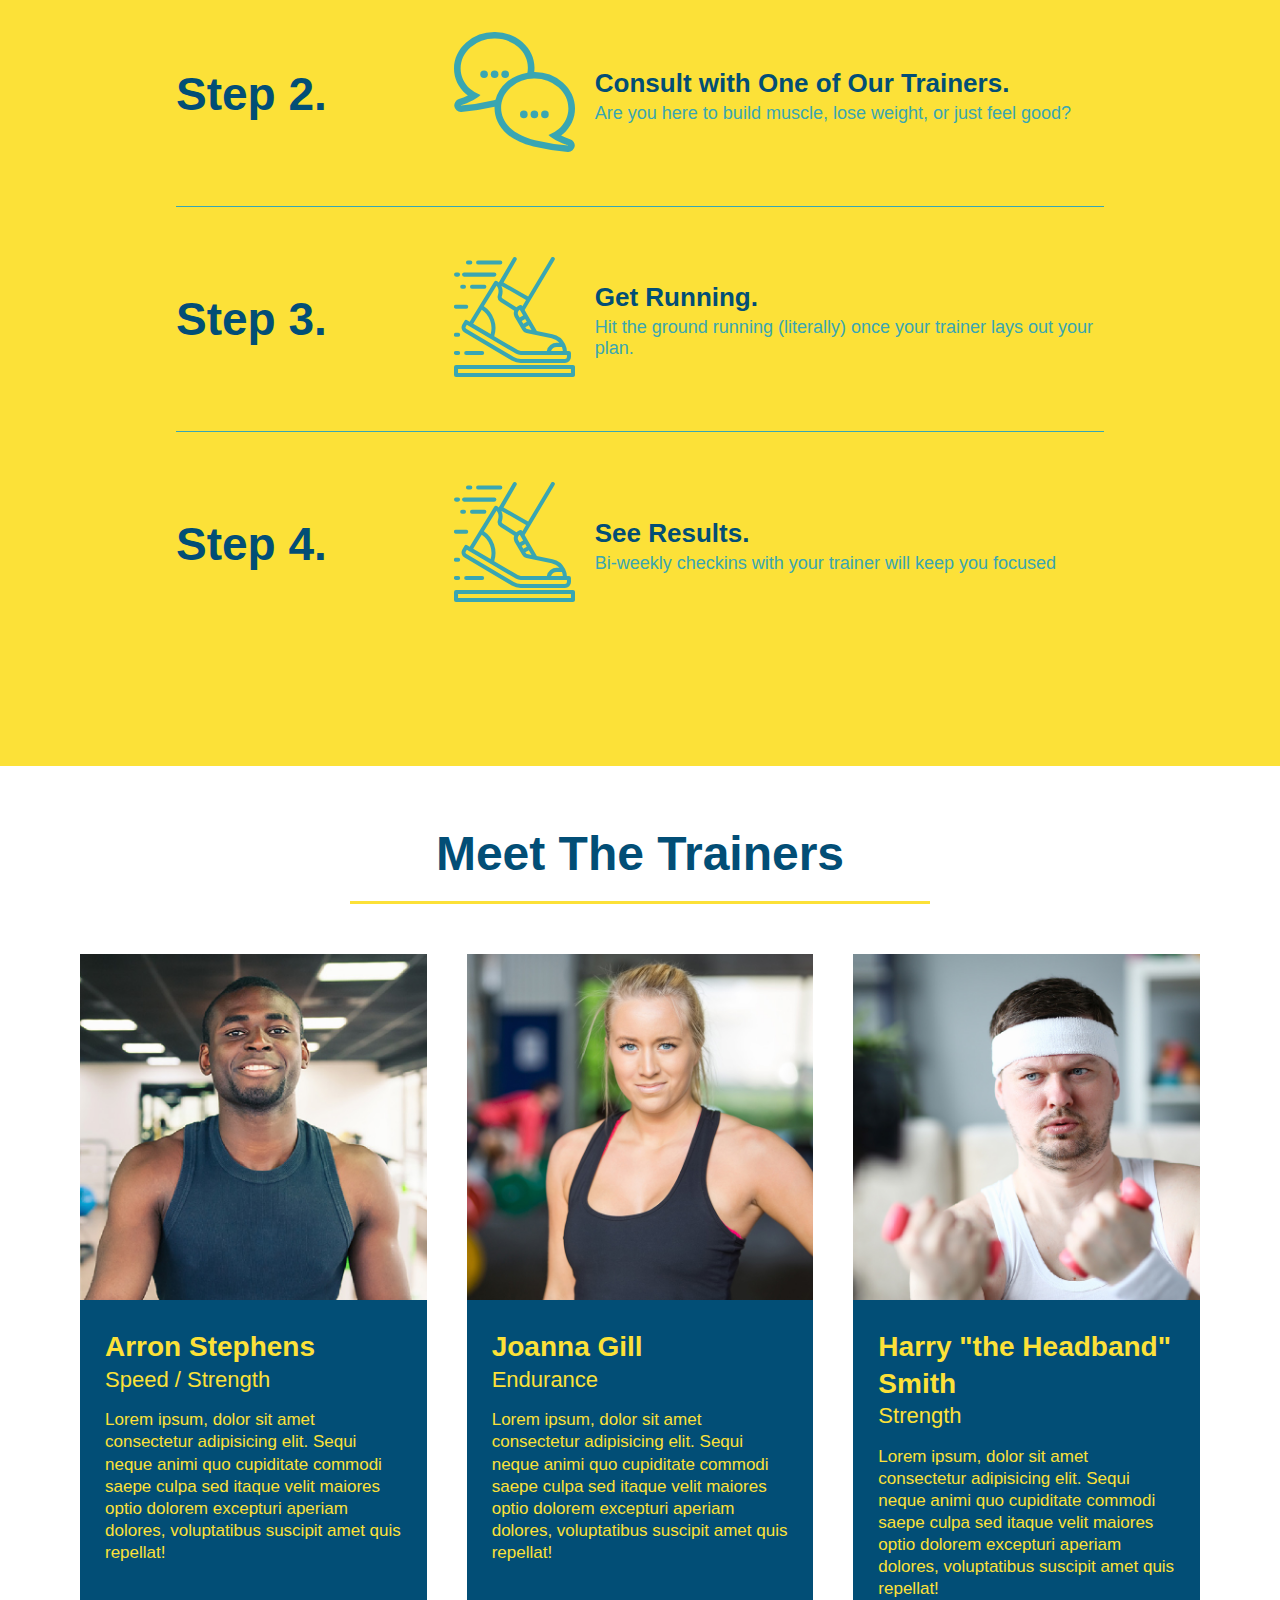
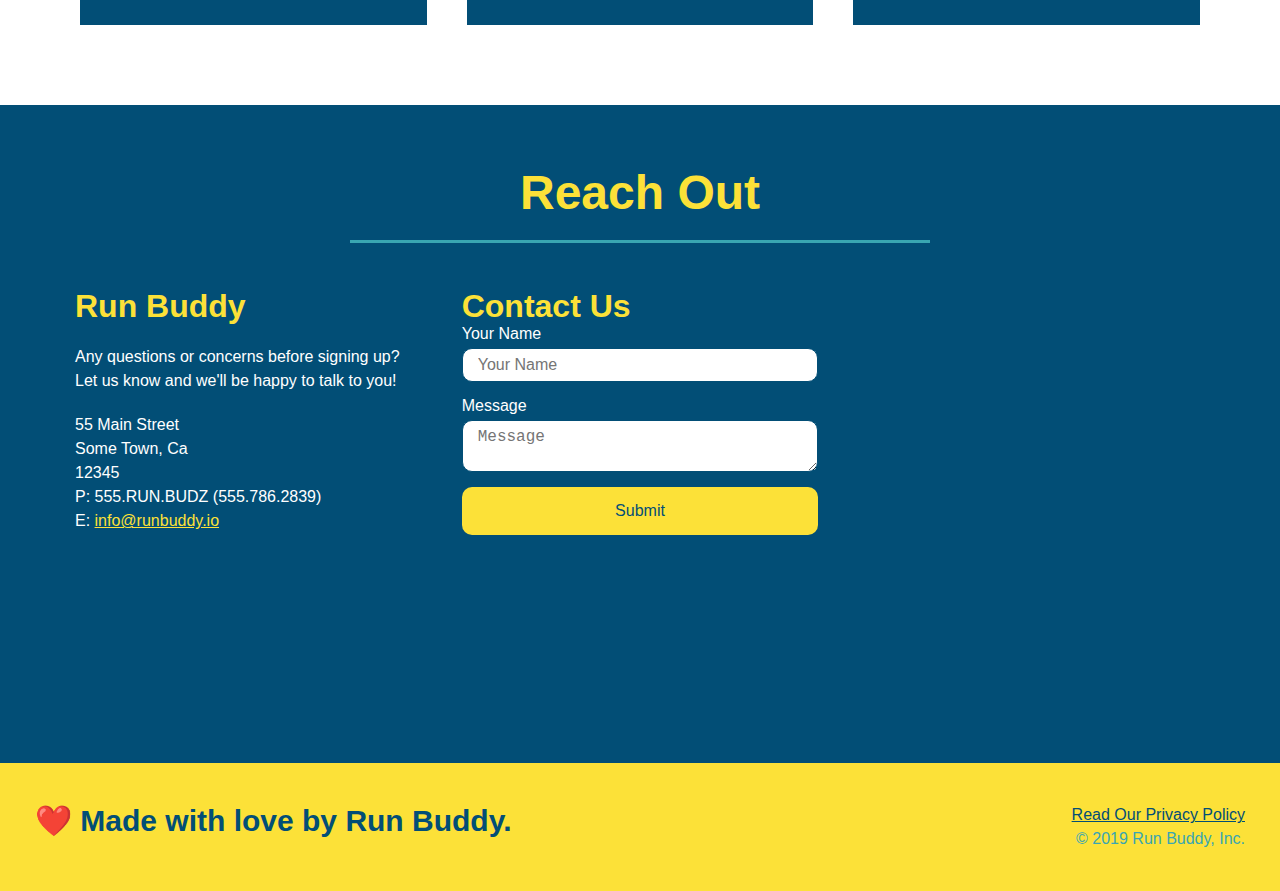
==== commit 2a964cc1: "adding styling to the radio buttons and checkboxes" ====
--- a/index.html
+++ b/index.html
@@ -56,19 +56,21 @@
                     <input type="tel" class="form-input" placeholder="Your Phone Number" name="phone" id="phone" />
                     
                     <p>
-                        Have you worked out with a trainer before?
+                      Have you worked out with a trainer before?
+                      <span class="radio-wrapper">
                         <input type="radio" name="trainer-confirm" id="trainer-yes" />
                         <label for="trainer-yes">Yes</label>
-                        
+                      </span>
+                      <span class="radio-wrapper">
                         <input type="radio" name="trainer-confirm" id="trainer-no" />
                         <label for="trainer-no">No</label>
-                    </p>
-                    
-                    <p>
-                        <label for="checkbox">
-                            I acknowledge that I am at least 18 years of age.
-                        </label>
-                        <input type="checkbox" name="age-confirm" id="checkbox"/>
+                      </span>
+                    </p>
+                    <p>
+                      <span class="checkbox-wrapper">
+                        <input type="checkbox" name="age-confirm" id="checkbox" />
+                        <label for="checkbox">I acknowledge that I am at least 18 years of age.</label>
+                      </span>
                     </p>
                     
                     <button type="submit">
--- a/resources/style.css
+++ b/resources/style.css
@@ -16,6 +16,17 @@
     display: flex;
     justify-content: space-between;
     flex-wrap: wrap;
+    position: sticky;
+    top: 0;
+    position: -webkit-sticky;
+    position: sticky;
+    top: 0;
+    background-image: url("./images/hero-bg.jpg");
+    background-size: cover;
+    background-position: center;
+    background-attachment: fixed;
+    background-position: 80%;
+    z-index: 9999;
 }
 
 header h1 {
@@ -23,6 +34,7 @@
     font-size: 36px;
     color: #fce138;
     margin: 0;
+    text-shadow: 0 0 10px rgba(0, 0, 0, 0.5);
 }
 
 header a {
@@ -46,6 +58,14 @@
     padding: 10px 15px;
     font-weight: lighter; 
     font-size: 1.55vm;
+    text-shadow: 0 0 10px rgba(0, 0, 0, 0.5);
+}
+
+header nav ul li a:hover {
+    background: #fce138;
+    color: #024e76;
+    border-radius: 15px;
+    text-shadow: none;
 }
 
 /* Hero Style Start */
@@ -61,11 +81,13 @@
 
 .hero-form {
     border: 3px solid #024e76;
-    background-color: #fce138;
+    background-color: rgba(252, 225, 56, 0.8);
     padding: 20px;
-    color: #024e76;
+    color:252, 225, 56;
     width: 40%;
     margin: 3.5%;
+    box-shadow: 0 0 10px rgba(0, 0, 0, 0.5);
+    border-radius: 15px;
 }
 
 .hero-cta {
@@ -81,6 +103,7 @@
     font-style: italic;
     font-size: 55px;
     color: #fce138;
+    text-shadow: 0 0 10px rgba(0, 0, 0, 0.5);
 }
 
 .hero-form h3 {
@@ -102,6 +125,11 @@
     border: none;
     padding: 10px 20px;
     font-size: 16px;
+    border-radius: 10px;
+}
+
+.hero-form button:hover {
+    background-color: #39a6b2;  
 }
 
 footer {
@@ -121,6 +149,13 @@
     color: #024e76;
     width: 100%;
     margin-bottom: 15px;
+    border-radius: 10px;
+    background-color: rgba(255,255,255, 0.75);
+    outline: none;
+}
+
+.form-input:focus {
+    background-color: rgba(255,255,255, 1);
 }
 
 .intro p {
@@ -132,6 +167,66 @@
     text-align: center;
 }
 
+.checkbox-wrapper input, .radio-wrapper input {
+    opacity: 0;
+}
+
+.checkbox-wrapper label, .radio-wrapper label {
+    position: relative;
+    left: 10px;
+    margin: 10px;
+    line-height: 1.6;
+}
+
+.checkbox-wrapper label::before, .radio-wrapper label::before {
+    content: "";
+    height: 20px;
+    width: 20px;
+    background: rgba(255, 255, 255, 0.75);  
+    border: 1px solid #024e76;  
+    position: absolute;
+    top: -4px;
+    left: -30px;
+}
+
+.radio-wrapper label::before {
+    border-radius: 50%;
+}
+
+.radio-wrapper label::after {
+    content: "";
+    width: 20px;
+    height: 20px;
+    border-radius: 50%;
+    background: #024e76;
+    position: absolute;
+    left: -29px;
+    top: -3px;
+    background-image: radial-gradient(circle, #39a6b2, #024e76);
+}
+  
+.checkbox-wrapper label::after {
+    content: "";
+    height: 6px;
+    width: 14px;
+    border-left: 2px solid #024e76;
+    border-bottom: 2px solid #024e76;
+    position: absolute;
+    left: -26px;
+    top: 1px;
+    transform: rotate(-58deg);
+}
+
+.checkbox-wrapper input + label::after, 
+.radio-wrapper input + label::after {
+  content: none;
+}
+
+.checkbox-wrapper input:checked + label::after, 
+.radio-wrapper input:checked + label::after {
+  content: "";
+}
+
 section {
     padding: 60px;
 }
@@ -181,11 +276,15 @@
     margin: 50px auto;
     padding-bottom: 50px;
     width: 80%;
-    border-bottom: 1px solid #39a6b2;
     display: flex;
     flex-wrap: wrap;
     align-items: center;
     justify-content: space-between;
+    border-bottom: 1px solid #39a6b2;
+}
+
+.step:last-child {
+    border-bottom: none;
 }
 
 .step-info {
@@ -308,10 +407,15 @@
     display: block;
     padding: 7px 15px;
     font-size: 16px;
-    color: #024e76;
+    color: rgb(2, 78, 118, 0.75);
     width: 100%;
     margin-bottom: 15px;
     margin-top: 5px;
+    border-radius: 10px;
+}
+
+.contact-form input:focus, .contact-form textarea:focus {
+    color: rgb(2, 78, 118, 1);
 }
 
 .contact-form button {
@@ -322,9 +426,14 @@
     text-align: center;
     padding: 15px 0;
     font-size: 16px;
-}
-
-
+    border-radius: 10px;
+}
+
+.contact-form button:hover {
+    color: #fce138;
+    background: #39a6b2;
+}
+  
 /*Footer*/
 
 footer h2 {
@@ -350,18 +459,109 @@
 
 /* MEDIA QUERY FOR SMALLER DESKTOP SCREENS AND SMALLER */
 @media screen and (max-width: 980px) {
-  
+    header {
+        padding-bottom: 0;
+        justify-content: center;
+        position: relative;
+    }
+    
+    header h1 {
+        width: 100%;
+        text-align: center;
+    }
+
+    header nav ul {
+        margin-top: 20px;
+        width: 100%;
+        justify-content: center;
+    }
+    
+    header nav ul li a {
+        font-size: 20px;
+    }
+
+    footer h2, footer div {
+        text-align: center;
+        width: 100%;
+    }
+
+    .hero-cta, .hero-form {
+        width: 100%;
+    }
+      
+    .hero-cta {
+        text-align: center;
+    }
+
+    .section-title {
+        width: 80%;
+    }
+      
+    .trainer {
+        flex: 0 70%;
+    }
+      
+    .contact-info iframe{
+        flex: 1 100%;
     }
   }
   
   /* MEDIA QUERY FOR TABLETS AND SMALLER */
   @media screen and (max-width: 768px) {
-    
+    section {
+        padding: 30px 15px;
+    }
+
+    .step h3 {
+        flex: 1 100%;
+        text-align: center;
+    }
+
+    .step-info {
+        flex: 2 100%;
+        text-align: center;
+        justify-content: center;
+    }
+
+    .step-img {
+        flex: 0 32%;
+        margin-right: 0;
+        margin-top: 15px;
+        margin-bottom: 15px;
+    }
+
+    .step-text {
+        flex: 100%;
+    }
   }
   
   /* MEDIA QUERY FOR MOBILE PHONES AND SMALLER */
   @media screen and (max-width: 575px) {
-    header h1 {
+    .hero-form button {
+        width:100%;
+    }
       
+    .section-title {
+        width: 95%;
+    }
+
+    .intro p {
+        width: 100%;
+    }
+
+    .trainer {
+        flex: 0 100%;
+    }
+
+    .contact-info {
+        text-align: center;
+    }
+
+    .contact-info > * {
+        flex: 0 100%;
+    }
+    
+    .contact-form {
+        order:3;
     }
   }